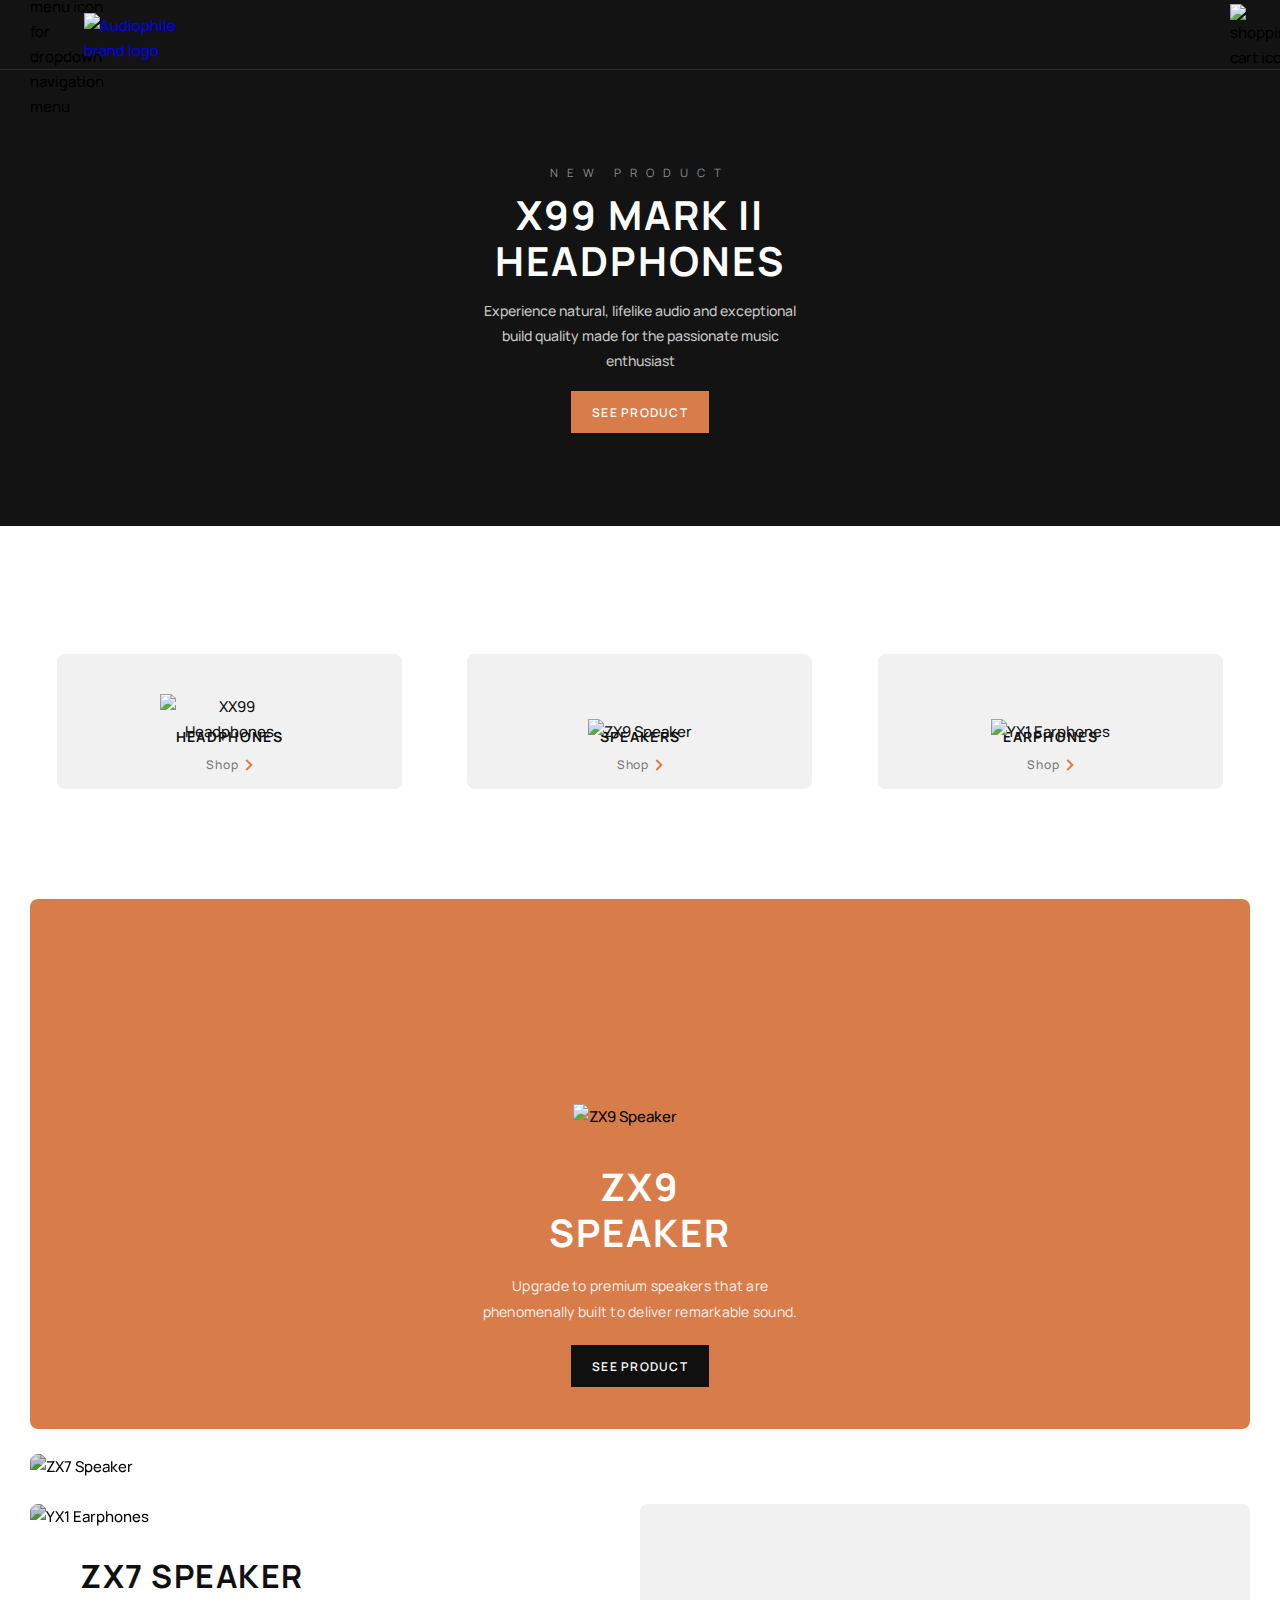
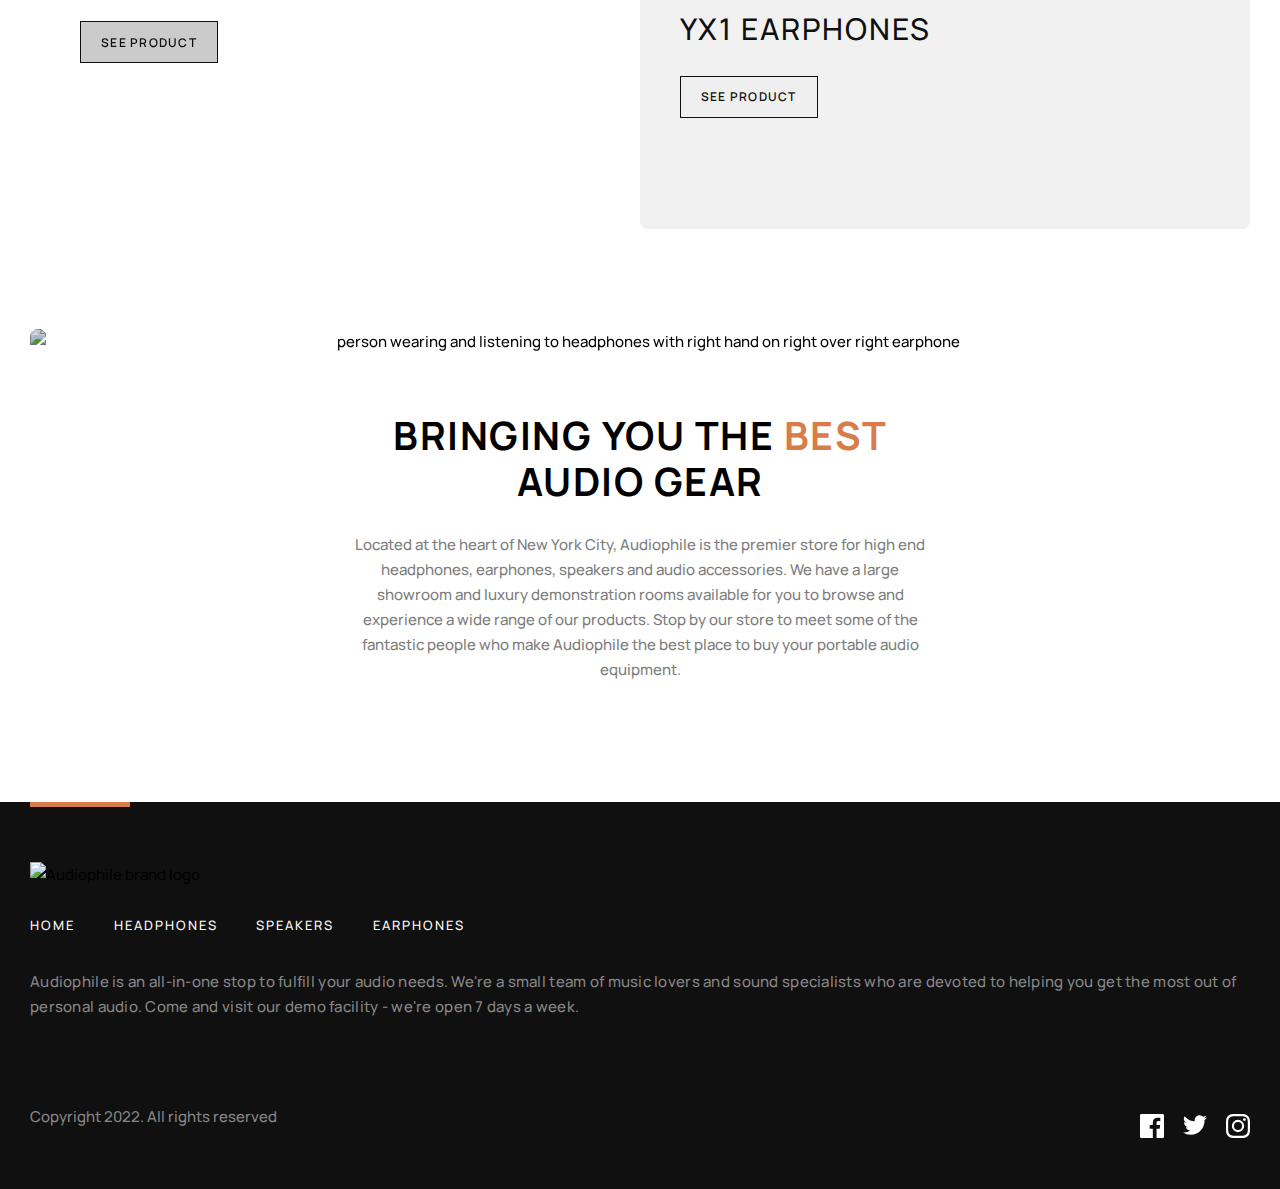
==== index.html @ f786f844 "Fix broken link" ====
<!DOCTYPE html>
<html lang="en">

<head>
  <meta charset="UTF-8" />
  <meta name="viewport" content="width=device-width, initial-scale=1.0" />

  <!-- ********************************
    GOOGLE FONTS 
    ********************************* -->
  <link rel="preconnect" href="https://fonts.googleapis.com">
  <link rel="preconnect" href="https://fonts.gstatic.com" crossorigin>
  <link href="https://fonts.googleapis.com/css2?family=Manrope:wght@400;500;700&display=swap" rel="stylesheet">

  <!-- ********************************
    NORMALIZE CSS
    ********************************* -->
  <link rel="stylesheet" href="styles/normalize.css" />

  <!-- ********************************
    MAIN STYLESHEET
    ********************************* -->
  <link rel="stylesheet" href="styles/styles.css" />

  <!-- ********************************
    FAVICON
    ********************************* -->
  <link rel="icon" type="image/x-icon" href="assets/shared/desktop/image-category-thumbnail-headphones.png">

  <!-- ********************************
    FONT AWESOME KIT
    ********************************* -->
  <script src="https://kit.fontawesome.com/7158704905.js" crossorigin="anonymous"></script>

  <title>Audiophile | Home</title>
</head>

<body>
  <!-- ********************************
  *************************************
    NAVIGATION
  *************************************
  ********************************* -->
  <nav class="nav">
    <div class="nav__tap-container-left">
      <div class="nav__burger-container">
        <img class="nav__burger" src="assets/shared/tablet/icon-hamburger.svg"
          alt="hamburger menu icon for dropdown navigation menu">
      </div>
    </div>

    <!-- MD/LG SCREENS NAVIGATION -->
    <ul class="menu hidden-sm-md">
      <li class="menu__item">
        <a href="index.html" class="menu__link">Home</a>
      </li>
      <li class="menu__item">
        <a href="headphones.html" class="menu__link">Headphone</a>
      </li>
      <li class="menu__item">
        <a href="speakers.html" class="menu__link">Speakers</a>
      </li>
      <li class="menu__item">
        <a href="earphones.html" class="menu__link">Earphones</a>
      </li>
    </ul>

    <!-- NAV LOGO -->
    <a href="index.html" class="nav__logo-container">
      <img class="nav__logo" src="assets/shared/desktop/logo.svg" alt="Audiophile brand logo">
    </a>

    <!-- NAV CART -->
    <div class="nav__tap-container-right">
      <div class="nav__cart-container">
        <img class="nav__cart" src="assets/shared/desktop/icon-cart.svg" alt="shopping cart icon">
      </div>
    </div>
  </nav>

  <!-- ********************************
  *************************************
    HAMBURGER NAV MENU
  *************************************
  ********************************* -->
  <div class="nav-overlay hidden">
    <ul class="nav-list">
      <li class="nav-list__item">
        <div class="shop-item">
          <div class="shop-item__img-container">
            <img src="assets/shared/desktop/image-category-thumbnail-headphones.png" alt="XX99 Headphones">
          </div>
          <h6 class="shop__heading">Headphones</h6>
          <a href="headphones.html" class="shop__link">
            <p class="shop__link-text">Shop</p>
            <svg class="shop__link-arrow" width="8" height="12" xmlns="http://www.w3.org/2000/svg">
              <path d="M1.322 1l5 5-5 5" stroke="#D87D4A" stroke-width="2" fill="none" fill-rule="evenodd" />
            </svg>
          </a>
        </div>
      </li>
      <li class="nav-list__item">
        <div class="shop-item">
          <div class="shop-item__img-container">
            <img src="assets/shared/desktop/image-category-thumbnail-speakers.png" alt="ZX9 Speaker">
          </div>
          <h6 class="shop__heading">Speakers</h6>
          <a href="speakers.html" class="shop__link">
            <p class="shop__link-text">Shop</p>
            <svg class="shop__link-arrow" width="8" height="12" xmlns="http://www.w3.org/2000/svg">
              <path d="M1.322 1l5 5-5 5" stroke="#D87D4A" stroke-width="2" fill="none" fill-rule="evenodd" />
            </svg>
          </a>
        </div>
      </li>
      <li class="nav-list__item">
        <div class="shop-item">
          <div class="shop-item__img-container">
            <img src="assets/shared/desktop/image-category-thumbnail-earphones.png" alt="YX1 Earphones">
          </div>
          <h6 class="shop__heading">Earphones</h6>
          <a href="earphones.html" class="shop__link">
            <p class="shop__link-text">Shop</p>
            <svg class="shop__link-arrow" width="8" height="12" xmlns="http://www.w3.org/2000/svg">
              <path d="M1.322 1l5 5-5 5" stroke="#D87D4A" stroke-width="2" fill="none" fill-rule="evenodd" />
            </svg>
          </a>
        </div>
      </li>
    </ul>
  </div>

  <!-- ********************************
  *************************************
    CART OVERLAY
  *************************************
  ********************************* -->
  <div class="cart-overlay hidden">
    <div class="cart">
      <div class="cart-top">
        <div>
          <h4>Cart<span>(3)</span></h4>
        </div>
        <p>Remove all</p>
      </div>
      <div>
        <!-- CART ITEM ONE -->
        <div class="cart-item">
          <div class="cart-item__left">
            <div class="summary-item__img-container">
              <img src="assets/cart/image-xx99-mark-two-headphones.jpg" alt="">
            </div>
            <div class="cart-product-price">
              <h6>XX99 Mark II</h6>
              <div class="cart__price-container">
                <i class="summary__dollar-sign fa-solid fa-dollar-sign"></i>
                <p class="summary__price">2,999</p>
              </div>
            </div>
          </div>
          <div class="choose-quantity">
            <p class="remove">-</p>
            <p class="amount">1</p>
            <p class="add">+</p>
          </div>
        </div>
        <!-- CART ITEM TWO -->
        <div class="cart-item">
          <div class="cart-item__left">
            <div class="summary-item__img-container">
              <img src="assets/cart/image-xx59-headphones.jpg" alt="">
            </div>
            <div class="cart-product-price">
              <h6>XX59</h6>
              <div class="cart__price-container">
                <i class="summary__dollar-sign fa-solid fa-dollar-sign"></i>
                <p class="summary__price">899</p>
              </div>
            </div>
          </div>
          <div class="choose-quantity">
            <p class="remove">-</p>
            <p class="amount">1</p>
            <p class="add">+</p>
          </div>
        </div>
        <!-- CART ITEM THREE -->
        <div class="cart-item">
          <div class="cart-item__left">
            <div class="summary-item__img-container">
              <img src="assets/cart/image-yx1-earphones.jpg" alt="">
            </div>
            <div class="cart-product-price">
              <h6>YX1</h6>
              <div class="cart__price-container">
                <i class="summary__dollar-sign fa-solid fa-dollar-sign"></i>
                <p class="summary__price">599</p>
              </div>
            </div>
          </div>
          <div class="choose-quantity">
            <p class="remove">-</p>
            <p class="amount">1</p>
            <p class="add">+</p>
          </div>
        </div>
      </div>
      <!-- CART TOTAL -->
      <div class="summary-total__item">
        <p>Total</p>
        <div class="summary__price-container">
          <i class="summary-total__dollar-sign fa-solid fa-dollar-sign"></i>
          <p class="summary-total__price">5,396</p>
        </div>
      </div>
      <!-- GO TO CHECKOUT BUTTON -->
      <a href="#" class="checkout-submit-link">
        <input id="checkout-submit-btn" class="btn btn--orange btn-text--white" type="button" value="Checkout">
      </a>
    </div>
  </div>

  <!-- ********************************
  *************************************
    HEADER SECTION
  *************************************
  ********************************* -->
  <header>
    <div class="header__img" aria-hidden="true"></div>
    <div class="header-content">
      <p class="header__title">New Product</p>
      <h1 class="header__heading">X99 Mark II Headphones</h1>
      <p class="header__text">Experience natural, lifelike audio and exceptional build quality made for the
        passionate music enthusiast</p>
      <a href="product-xx99-mark-two-headphones.html" class="header__link">
        <input class="btn btn--orange btn-text--white" type="button" value="See Product">
      </a>
    </div>
  </header>

  <main class="main">
    <!-- ********************************
    *************************************
      SHOP SECTION
    *************************************
    ********************************* -->
    <div class="shop-section">
      <!-- SHOP ITEM ONE -->
      <div class="shop-item">
        <div class="shop-item__img-container">
          <img src="assets/shared/desktop/image-category-thumbnail-headphones.png" alt="XX99 Headphones">
        </div>
        <h6 class="shop__heading">Headphones</h6>
        <a href="headphones.html" class="shop__link">
          <p class="shop__link-text">Shop</p>
          <svg class="shop__link-arrow" width="8" height="12" xmlns="http://www.w3.org/2000/svg">
            <path d="M1.322 1l5 5-5 5" stroke="#D87D4A" stroke-width="2" fill="none" fill-rule="evenodd" />
          </svg>
        </a>
      </div>

      <!-- SHOP ITEM TWO -->
      <div class="shop-item">
        <div class="shop-item__img-container">
          <img src="assets/shared/desktop/image-category-thumbnail-speakers.png" alt="ZX9 Speaker">
        </div>
        <h6 class="shop__heading">Speakers</h6>
        <a href="speakers.html" class="shop__link">
          <p class="shop__link-text">Shop</p>
          <svg class="shop__link-arrow" width="8" height="12" xmlns="http://www.w3.org/2000/svg">
            <path d="M1.322 1l5 5-5 5" stroke="#D87D4A" stroke-width="2" fill="none" fill-rule="evenodd" />
          </svg>
        </a>
      </div>

      <!-- SHOP ITEM THREE -->
      <div class="shop-item">
        <div class="shop-item__img-container">
          <img src="assets/shared/desktop/image-category-thumbnail-earphones.png" alt="YX1 Earphones">
        </div>
        <h6 class="shop__heading">Earphones</h6>
        <a href="earphones.html" class="shop__link">
          <p class="shop__link-text">Shop</p>
          <svg class="shop__link-arrow" width="8" height="12" xmlns="http://www.w3.org/2000/svg">
            <path d="M1.322 1l5 5-5 5" stroke="#D87D4A" stroke-width="2" fill="none" fill-rule="evenodd" />
          </svg>
        </a>
      </div>
    </div>

    <!-- ********************************
    *************************************
      FEATURED SECTION
    *************************************
    ********************************* -->
    <div class="featured-section">
      <!-- ZX9 SPEAKER -->
      <div class="featured-zx9">
        <div class="featured-zx9__img-container">
          <img class="featured-zx9__img" src="assets/home/mobile/image-speaker-zx9.png" alt="ZX9 Speaker">
        </div>
        <h1 class="featured-zx9__heading">ZX9 Speaker</h1>
        <p class="featured-zx9__text">Upgrade to premium speakers that are phenomenally built to deliver remarkable
          sound.</p>
        <a href="product-zx9-speaker.html">
          <input class="btn btn--black btn-text--white" type="button" value="See Product">
        </a>
      </div>

      <!-- ZX7 SPEAKER -->
      <div class="featured-zx7">
        <img class="featured-zx7__img hidden-md" src="assets/home/mobile/image-speaker-zx7.jpg" alt="ZX7 Speaker">
        <img class="featured-zx7__img hidden-sm" src="assets/home/tablet/image-speaker-zx7.jpg" alt="ZX7 Speaker">
        <div class="featured-zx7__inner">
          <h2 class="featured-zx7__heading">ZX7 Speaker</h2>
          <a href="product-zx7-speaker.html">
            <input class="btn btn--border btn--zx7" type="button" value="See Product">
          </a>
        </div>
      </div>

      <!-- YX1 EARPHONES -->
      <div class="earphones-md-container">
        <div class="featured-yx1__img-container">
          <img class="featured-yx1__img hidden-md" src="assets/home/mobile/image-earphones-yx1.jpg" alt="YX1 Earphones">
          <img class="featured-yx1__img hidden-sm" src="assets/home/tablet/image-earphones-yx1.jpg" alt="YX1 Earphones">
        </div>

        <div class="featured-yx1">
          <h4 class="featured-yx1__heading">YX1 Earphones</h4>
          <a href="product-earphones.html">
            <input class="btn btn--border" type="button" value="See Product">
          </a>
        </div>
      </div>
    </div>

    <!-- ********************************
    *************************************
      ABOUT SECTION
    *************************************
    ********************************* -->
    <div class="about">
      <div class="about__img-container">
        <img class="about__img hidden-md" src="assets/shared/mobile/image-best-gear.jpg"
          alt="person wearing and listening to headphones with right hand on right over right earphone">
        <img class="about__img hidden-sm" src="assets/shared/tablet/image-best-gear.jpg"
          alt="person wearing and listening to headphones with right hand on right over right earphone">
      </div>
      <h2 class="about__heading">Bringing you the <span>best</span> audio gear</h2>
      <p class="about__text">
        Located at the heart of New York City, Audiophile is the premier store for high end headphones, earphones,
        speakers and audio accessories. We have a large showroom and luxury demonstration rooms available for you to
        browse and experience a wide range of our products. Stop by our store to meet some of the fantastic people who
        make Audiophile the best place to buy your portable audio equipment.
      </p>
    </div>
  </main>

  <!-- ********************************
  *************************************
    FOOTER SECTION
  *************************************
  ********************************* -->
  <div class="footer">
    <div class="footer-md-container">
      <div class="footer__top-border"></div>
      <!-- FOOTER LOGO -->
      <div class="footer__logo-container">
        <img class="footer__logo" src="assets/shared/desktop/logo.svg" alt="Audiophile brand logo">
      </div>
      <!-- FOOTER NAV MENU -->
      <ul class="footer-menu">
        <li class="footer-menu__item">
          <a href="index.html" class="footer-menu__link">Home</a>
        </li>
        <li class="footer-menu__item">
          <a href="headphones.html" class="footer-menu__link">Headphones</a>
        </li>
        <li class="footer-menu__item">
          <a href="speakers.html" class="footer-menu__link">Speakers</a>
        </li>
        <li class="footer-menu__item">
          <a href="earphones.html" class="footer-menu__link">Earphones</a>
        </li>
      </ul>
      <!-- FOOTER TEXT -->
      <p class="footer-text">Audiophile is an all-in-one stop to fulfill your audio needs. We're a small team of music
        lovers and sound specialists who are devoted to helping you get the most out of personal audio. Come and visit
        our
        demo facility - we're open 7 days a week.</p>
    </div>
    <div class="footer-bottom-md-container">
      <!-- FOOTER COPYRIGHT -->
      <p class="footer-copy">Copyright 2022. All rights reserved</p>
      <!-- FOOTER SOCIAL LINKS -->
      <div class="footer-socials">
        <a href="#" class="footer-socials__link">
          <svg width="24" height="24" xmlns="http://www.w3.org/2000/svg">
            <path
              d="M22.675 0H1.325C.593 0 0 .593 0 1.325v21.351C0 23.407.593 24 1.325 24H12.82v-9.294H9.692v-3.622h3.128V8.413c0-3.1 1.893-4.788 4.659-4.788 1.325 0 2.463.099 2.795.143v3.24l-1.918.001c-1.504 0-1.795.715-1.795 1.763v2.313h3.587l-.467 3.622h-3.12V24h6.116c.73 0 1.323-.593 1.323-1.325V1.325C24 .593 23.407 0 22.675 0z"
              fill="#FFF" fill-rule="nonzero" />
          </svg>
        </a>
        <a href="#" class="footer-socials__link">
          <svg width="24" height="20" xmlns="http://www.w3.org/2000/svg">
            <path
              d="M24 2.557a9.83 9.83 0 01-2.828.775A4.932 4.932 0 0023.337.608a9.864 9.864 0 01-3.127 1.195A4.916 4.916 0 0016.616.248c-3.179 0-5.515 2.966-4.797 6.045A13.978 13.978 0 011.671 1.149a4.93 4.93 0 001.523 6.574 4.903 4.903 0 01-2.229-.616c-.054 2.281 1.581 4.415 3.949 4.89a4.935 4.935 0 01-2.224.084 4.928 4.928 0 004.6 3.419A9.9 9.9 0 010 17.54a13.94 13.94 0 007.548 2.212c9.142 0 14.307-7.721 13.995-14.646A10.025 10.025 0 0024 2.557z"
              fill="#FFF" fill-rule="nonzero" />
          </svg>
        </a>
        <a href="#" class="footer-socials__link">
          <svg width="24" height="24" xmlns="http://www.w3.org/2000/svg">
            <path
              d="M12 2.163c3.204 0 3.584.012 4.85.07 3.252.148 4.771 1.691 4.919 4.919.058 1.265.069 1.645.069 4.849 0 3.205-.012 3.584-.069 4.849-.149 3.225-1.664 4.771-4.919 4.919-1.266.058-1.644.07-4.85.07-3.204 0-3.584-.012-4.849-.07-3.26-.149-4.771-1.699-4.919-4.92-.058-1.265-.07-1.644-.07-4.849 0-3.204.013-3.583.07-4.849.149-3.227 1.664-4.771 4.919-4.919 1.266-.057 1.645-.069 4.849-.069zM12 0C8.741 0 8.333.014 7.053.072 2.695.272.273 2.69.073 7.052.014 8.333 0 8.741 0 12c0 3.259.014 3.668.072 4.948.2 4.358 2.618 6.78 6.98 6.98C8.333 23.986 8.741 24 12 24c3.259 0 3.668-.014 4.948-.072 4.354-.2 6.782-2.618 6.979-6.98.059-1.28.073-1.689.073-4.948 0-3.259-.014-3.667-.072-4.947-.196-4.354-2.617-6.78-6.979-6.98C15.668.014 15.259 0 12 0zm0 5.838a6.162 6.162 0 100 12.324 6.162 6.162 0 000-12.324zM12 16a4 4 0 110-8 4 4 0 010 8zm6.406-11.845a1.44 1.44 0 100 2.881 1.44 1.44 0 000-2.881z"
              fill="#FFF" fill-rule="nonzero" />
          </svg>
        </a>
      </div>
    </div>
  </div>

  <script src="js/app.js"></script>

</body>

</html>
---- styles/styles.css ----
@import url("products.css");
@import url("current-product.css");
@import url("checkout.css");

* {
  box-sizing: border-box;
}

body {
  position: relative;
  z-index: 0;
  --color-white: #fff;
  --color-off-white: #fafafa;
  --color-light-grey: #f1f1f1;
  --color-black: #000;
  --color-off-black: #101010;
  --color-orange: #d87d4a;
  --color-light-orange: #fbaf85;
  font: normal 500 15px/25px "Manrope", sans-serif;
}

/* HIDE SCROLLBAR BUT STILL ALLOW SCROLL (CHROME, SAFARI, OPERA) */
body::-webkit-scrollbar {
  width: 0 !important;
}

/* HIDE SCROLLBAR BUT STILL ALLOW SCROLL (FIREFOX) */
body {
  scrollbar-width: none;
}

/* LOCK SCROLL ON BODY ELEMENT WHEN HAMBURGER MENU IS OPEN */
.scroll-lock {
  overflow-y: hidden;
}

main {
  position: relative;
  padding: 0 22px;
  margin-top: 100px;
}

.lower-main {
  z-index: -200;
}

a {
  text-decoration: none;
}

ul {
  list-style-type: none;
}

h1,
h2,
h3,
h4,
h5,
h6,
.overline,
.sub-title,
.btn,
.header__title,
.shop-headphones__link-text,
.footer-menu__link {
  text-transform: uppercase;
}

h1,
h2,
h3,
h4,
h5,
h6,
.sub-title,
.btn-text {
  font-weight: 700;
}

h1,
h2,
h3,
h4,
h5,
h6 {
  margin: 0;
}

h1 {
  color: var(--color-white);
  font-size: 34px;
  letter-spacing: 1.8px;
  line-height: 36px;
}

h2 {
  font-size: 24px;
  letter-spacing: 1.5px;
  line-height: 44px;
}

h5 {
  font-size: 20px;
  letter-spacing: 1.7px;
  line-height: 33px;
}

h6 {
  font-size: 13px;
  letter-spacing: 1.3px;
  line-height: 24px;
}

.overline {
  color: var(--color-orange);
  font-size: 12px;
  font-weight: 400;
  letter-spacing: 10px;
  line-height: 19px;
}

.sub-title {
  color: var(--color-orange);
  font-size: 13px;
  letter-spacing: 1px;
  line-height: 25px;
}

.sub-title--checkout {
  font-size: 11.75px;
}

.btn {
  width: 138px;
  height: 42px;
  border: 0;
  font-size: 12px;
  font-weight: 600;
  letter-spacing: 1.25px;
  line-height: 25px;
}

.btn--border {
  border: 1px solid var(--color-off-black);
  color: var(--color-off-black);
}

.btn--black {
  background-color: var(--color-off-black);
}

.btn--orange {
  background-color: var(--color-orange);
}

.btn-text--white {
  color: var(--color-off-white);
}

.hidden,
.hidden-sm,
.hidden-sm-md {
  display: none;
}

/* **************************************
*****************************************
NAVIGATION
*****************************************
************************************** */

.nav {
  display: flex;
  justify-content: space-between;
  align-items: center;
  width: 100%;
  height: 70px;
  padding: 6px 22px 0;
  border-bottom: 1px solid #2d2d2d;
  background-color: #131313;
}

.nav__tap-container-left,
.nav__tap-container-right {
  display: flex;
  align-items: center;
  width: 40px;
  height: 40px;
}

.nav__tap-container-left {
  justify-content: flex-start;
}

.nav__tap-container-right {
  justify-content: flex-end;
}

.nav__burger-container {
  width: 15px;
  padding-bottom: 4px;
}

.cart-icon--active,
.nav__burger--active {
  filter: brightness(0.65);
}

.nav-overlay {
  position: absolute;
  top: 70px;
  left: 0;
  width: 100%;
  height: 100%;
  background: rgba(5, 5, 5, 0.7);
}

.nav-list {
  display: flex;
  flex-direction: column;
  justify-content: center;
  align-items: center;
  width: 100vw;
  padding: 80px 22px 16px;
  margin: 0;
  background-color: var(--color-white);
}

.nav-list__item {
  width: 100%;
}

.nav-list__item:not(:last-child) {
  margin-bottom: 65px;
}

.nav__logo-container {
  width: 120px;
}

.nav__cart-container {
  width: 20.5px;
  padding-bottom: 1px;
}

.nav__burger,
.nav__logo,
.nav__cart {
  width: 100%;
  height: auto;
}

/* **************************************
*****************************************
CART OVERLAY
*****************************************
************************************** */
.cart-overlay {
  position: absolute;
  top: 70px;
  left: 0;
  width: 100%;
  height: 100%;
  padding: 22px 22px 0;
  background: rgba(5, 5, 5, 0.7);
}

.cart {
  width: 100%;
  padding: 22px;
  border-radius: 8px;
  background-color: var(--color-white);
}

.cart-item {
  display: flex;
  justify-content: space-between;
  align-items: center;
  height: 50px;
  margin-bottom: 15px;
}

.cart-item h6 {
  letter-spacing: 0;
}

.cart-item__left {
  display: flex;
  align-items: center;
}

.cart-top {
  display: flex;
  justify-content: space-between;
  align-items: center;
  margin-bottom: 22px;
}

.cart-top span {
  padding-left: 5px;
}

.cart-top p {
  padding-bottom: 2px;
  margin: 0;
  color: #7d7d7d;
  font-size: 11.75px;
  text-decoration: underline;
}

.cart-product-price {
  height: 42px;
  margin-bottom: 10px;
}

.cart-product-price h6,
.cart__price-container {
  height: 21px;
}

.cart__price-container {
  display: flex;
  align-items: center;
}

.choose-quantity {
  display: flex;
  justify-content: space-between;
  align-items: center;
  padding: 0 8px;
  width: 70px;
  margin-bottom: 9px;
  background-color: var(--color-light-grey);
  font-size: 12px;
}

.choose-quantity p {
  margin: 0;
}

.choose-quantity p:nth-child(2) {
  font-size: 11px;
}

.choose-quantity p:not(:nth-child(2)) {
  color: #b5b5b5;
  font-size: 10px;
}

/* **************************************
*****************************************
HEADER
*****************************************
************************************** */

header {
  position: relative;
  z-index: -100;
  display: flex;
  justify-content: center;
  align-items: center;
  height: 456px;
  padding: 0 22px;
  background-color: #131313;
  text-align: center;
}

.header__img::after {
  content: "";
  position: absolute;
  top: -70px;
  left: 0px;
  z-index: 0;
  width: 100%;
  height: 111%;
  background: url("../../assets/home/mobile/image-header.jpg") center/contain
    no-repeat;
  filter: brightness(0.75);
}

.header-content {
  display: flex;
  flex-direction: column;
  justify-content: center;
  align-items: center;
  height: 456px;
}

.header__title {
  margin-top: 28px;
  color: #8c8c8c;
  font-size: 12.5px;
  font-weight: 400;
  letter-spacing: 9px;
  line-height: 19px;
}

.header__heading,
.header__text {
  text-align: center;
}

.header__heading {
  max-width: 300px;
}

.header__text {
  max-width: 330px;
  color: #c7c7c7;
  margin-bottom: 18px;
  font-size: 14px;
}

.header__title,
.header__heading,
.header__text {
  position: relative;
  z-index: 100;
}

.header__link {
  position: relative;
  z-index: 200;
}

/* **************************************
*****************************************
SHOP SECTION
*****************************************
************************************** */

.shop-section {
  margin-bottom: 130px;
}

.shop-item {
  position: relative;
  display: flex;
  flex-direction: column;
  justify-content: flex-end;
  align-items: center;
  width: 100%;
  max-width: 345px;
  height: 122px;
  border-radius: 8px;
  margin-right: auto;
  margin-left: auto;
  background-color: var(--color-light-grey);
  color: var(--color-off-black);
  text-align: center;
}

.shop-item:not(:last-child) {
  margin-bottom: 65px;
}

.shop-item__img-container {
  position: absolute;
  bottom: 45px;
  width: 122px;
}

.shop-item__img-container img {
  width: 100%;
}

.shop__link {
  display: flex;
  justify-content: space-between;
  align-items: center;
}

.shop__link-text {
  margin-top: 3px;
  margin-right: 6px;
  color: #797979;
  font-size: 12px;
  letter-spacing: 0.85px;
}

.shop__link-arrow {
  margin-bottom: 8.5px;
}

/* **************************************
*****************************************
FEATURED SECTION
*****************************************
************************************** */

/* ZX9 SPEAKER */
.featured-zx9 {
  position: relative;
  display: flex;
  flex-direction: column;
  justify-content: flex-end;
  align-items: center;
  width: 100%;
  height: 530px;
  padding: 0 25px 42px;
  border-radius: 8px;
  margin-bottom: 25px;
  background-color: var(--color-orange);
  background-image: url("../../assets/home/desktop/pattern-circles.svg");
  background-position: 50% -125px;
  background-size: cover;
  background-repeat: no-repeat;
  overflow: hidden;
}

.featured-zx9__img-container {
  position: absolute;
  bottom: 300px;
  width: 135px;
}

.featured-zx9__img {
  width: 100%;
}

.featured-zx9__heading {
  width: 200px;
  font-size: 29px;
  text-align: center;
}

.featured-zx9__text {
  max-width: 350px;
  margin: 18px 0 20px;
  color: var(--color-light-grey);
  font-size: 13px;
  font-weight: 400;
  letter-spacing: 0.25px;
  line-height: 1.85;
  text-align: center;
}

/* ZX7 SPEAKER */
.featured-zx7 {
  position: relative;
  width: 100%;
}

.featured-zx7__img {
  width: 100%;
  border-radius: 8px;
  margin-bottom: 20px;
}

.featured-zx7__inner {
  position: absolute;
  top: 78px;
  left: 20px;
}

.featured-zx7__heading {
  margin-bottom: 23px;
  color: var(--color-off-black);
}

/* YX1 EARPHONES */
.featured-yx1__img-container {
  width: 100%;
  margin-bottom: 25px;
  filter: brightness(0.85);
}

.featured-yx1__img {
  width: 100%;
  border-radius: 8px;
}

.featured-yx1 {
  display: flex;
  flex-direction: column;
  justify-content: center;
  width: 100%;
  height: 191px;
  padding-left: 25px;
  border-radius: 8px;
  margin-bottom: 125px;
  background-color: var(--color-light-grey);
  color: var(--color-off-black);
  text-align: justify;
}

.featured-yx1__heading {
  width: 100%;
  border-radius: 8px;
  margin-bottom: 20px;
  font-size: 23px;
}

/* **************************************
*****************************************
ABOUT SECTION
*****************************************
************************************** */

.about {
  text-align: center;
}

.about__img-container {
  width: 100%;
  margin-bottom: 25px;
  filter: brightness(0.85);
}

.about__img {
  width: 100%;
  border-radius: 8px;
}

.about__heading {
  max-width: 320px;
  margin: 0 auto;
  line-height: 33px;
}

.about__heading span {
  color: var(--color-orange);
}

.about__text {
  max-width: 500px;
  margin: 22px auto 120px;
  color: #7d7d7d;
}

/* **************************************
*****************************************
FOOTER SECTION
*****************************************
************************************** */

.footer {
  padding: 0 22px 20px;
  background-color: var(--color-off-black);
  text-align: center;
}

.footer__top-border {
  width: 100px;
  border-top: 5px solid var(--color-orange);
  margin: 0 auto;
}

.footer__logo-container {
  margin: 42px 0;
}

.footer-menu {
  padding: 0;
  width: 120px;
  margin: 0 auto 42px;
}

.footer-menu__item {
  margin-bottom: 15px;
}

.footer-menu__link {
  color: var(--color-off-white);
  font-size: 13px;
  letter-spacing: 2px;
}

.footer-text,
.footer-copy {
  color: #878787;
}

.footer-text {
  max-width: 488px;
  margin: 0 auto 42px;
  letter-spacing: 0.28px;
}

.footer-copy {
  margin-bottom: 40px;
}

.footer-socials {
  display: flex;
  justify-content: space-between;
  width: 110px;
  margin: 0 auto 8px;
}

/* **************************************
*****************************************
768PX MEDIA QUERIES
*****************************************
************************************** */

@media (min-width: 768px) {
  /* h3 {
    font-size: 32px;
    letter-spacing: 1.15px;
    line-height: 36px;
  } */

  /* h4 {
    font-size: 28px;
    letter-spacing: 2px;
    line-height: 38px;
  } */

  /* h5 {
    font-size: 24px;
    letter-spacing: 1.7px;
    line-height: 33px;
  } */

  /* h6 {
    font-size: 18px;
    letter-spacing: 1.3px;
    line-height: 24px;
  } */

  h1 {
    font-size: 40px;
    letter-spacing: 2px;
    line-height: 46px;
  }

  h2 {
    font-size: 39px;
    letter-spacing: 1.5px;
    line-height: 44px;
  }

  .overline {
    margin-bottom: 8px;
    font-size: 13px;
  }

  .overline--current-product {
    margin-bottom: 16px;
    font-size: 12px;
  }

  .hidden-sm {
    display: block;
  }

  .hidden-md {
    display: none;
  }

  .nav {
    padding: 6px 30px 0;
  }

  .nav__logo-container {
    width: 125px;
    margin-left: 14px;
  }

  .nav__tap-container-right {
    margin-left: auto;
  }

  .header__img::after {
    background: url("../../assets/home/tablet/image-header.jpg") center/contain
      no-repeat;
  }

  .header__title {
    margin-top: 0;
    margin-bottom: 10px;
    font-size: 11.5px;
  }

  .header__heading {
    max-width: 340px;
  }

  main {
    padding: 0 30px;
    margin-top: 128px;
  }

  .shop-section {
    display: flex;
    justify-content: space-between;
    gap: 12px;
    margin-bottom: 110px;
  }

  .shop-section--products {
    margin-bottom: 110px;
  }

  .shop-item {
    height: 135px;
  }

  .shop-item:not(:last-child) {
    margin-bottom: 0;
  }

  .shop-item__img-container {
    width: 138px;
  }

  .featured-zx9 {
    background-size: contain;
  }

  .featured-zx9__heading {
    font-size: 38px;
  }

  .featured-zx9__text {
    font-size: 14px;
  }

  .featured-zx7__img {
    margin-bottom: 25px;
    filter: brightness(0.85);
  }

  .featured-zx7__inner {
    position: absolute;
    top: 100px;
    left: 50px;
  }

  .featured-zx7__heading {
    font-size: 32px;
  }

  .btn--zx7 {
    filter: brightness(0.85);
  }

  .featured-yx1 h4,
  .featured-yx1 a {
    padding-left: 15px;
  }

  .featured-yx1__img-container {
    margin-bottom: 0;
  }

  .featured-yx1__heading {
    margin-bottom: 35px;
    font-size: 30px;
    font-weight: 500;
    letter-spacing: 2px;
  }

  .earphones-md-container {
    display: flex;
    gap: 12px;
    height: 325px;
    margin-bottom: 100px;
  }

  .featured-yx1 {
    height: 100%;
    margin-bottom: 0;
  }

  .about__heading {
    max-width: 585px;
    margin: 0 auto;
    line-height: 46px;
  }

  .about__img-container {
    margin-bottom: 58px;
  }

  .about__text {
    max-width: 580px;
    margin: 28px auto 120px;
  }

  .footer {
    padding: 0 30px 20px;
  }

  .footer-md-container {
    display: flex;
    flex-direction: column;
    justify-content: space-between;
    align-items: flex-start;
  }

  .footer__top-border {
    margin: 0;
  }

  .footer__logo-container {
    margin: 55px 0 25px;
  }

  .footer-menu {
    display: flex;
    justify-content: space-between;
    width: 435px;
    margin: 0;
  }

  .footer-text {
    max-width: 100%;
    margin: 16px 0 70px;
    text-align: left;
  }

  .footer-bottom-md-container {
    display: flex;
    justify-content: space-between;
    align-items: center;
    width: 100%;
  }

  .footer-socials {
    margin: 0;
  }

  .footer-socials__link:nth-child(2) {
    padding-top: 1.75px;
  }
}
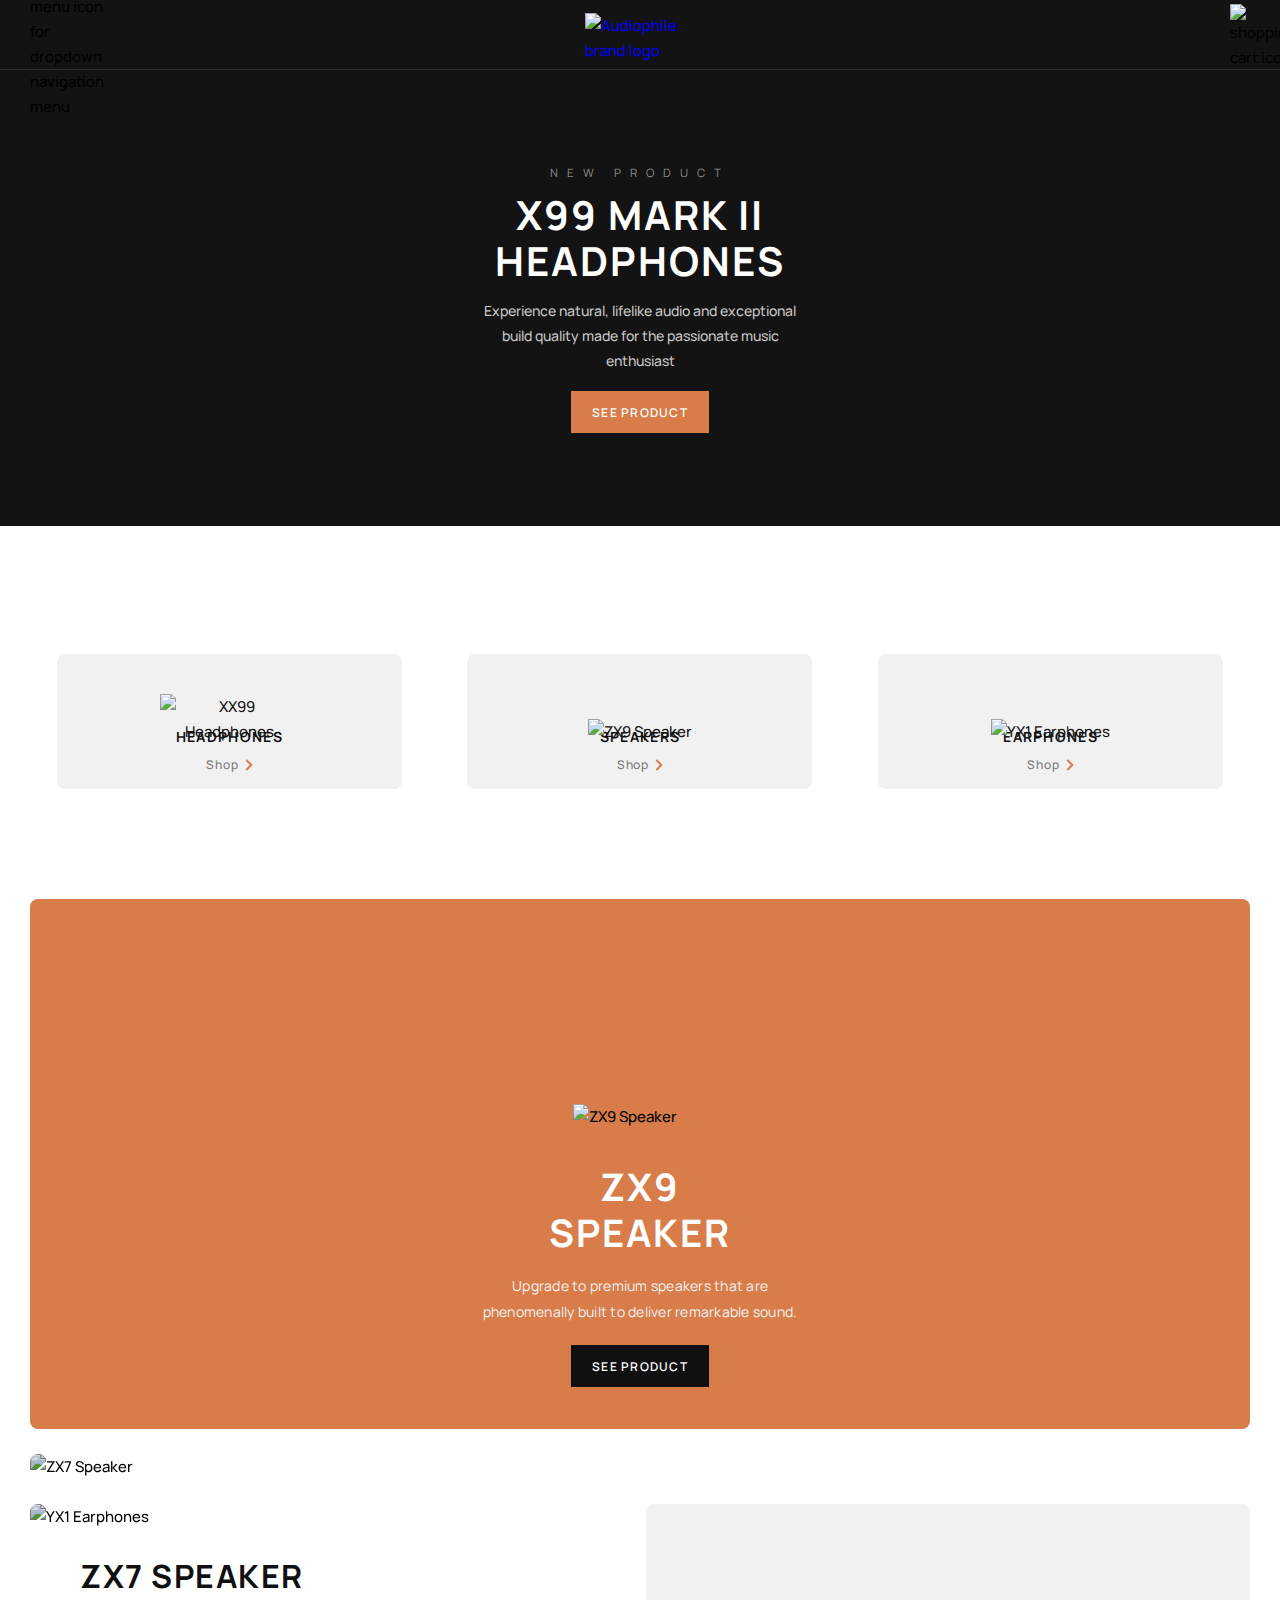
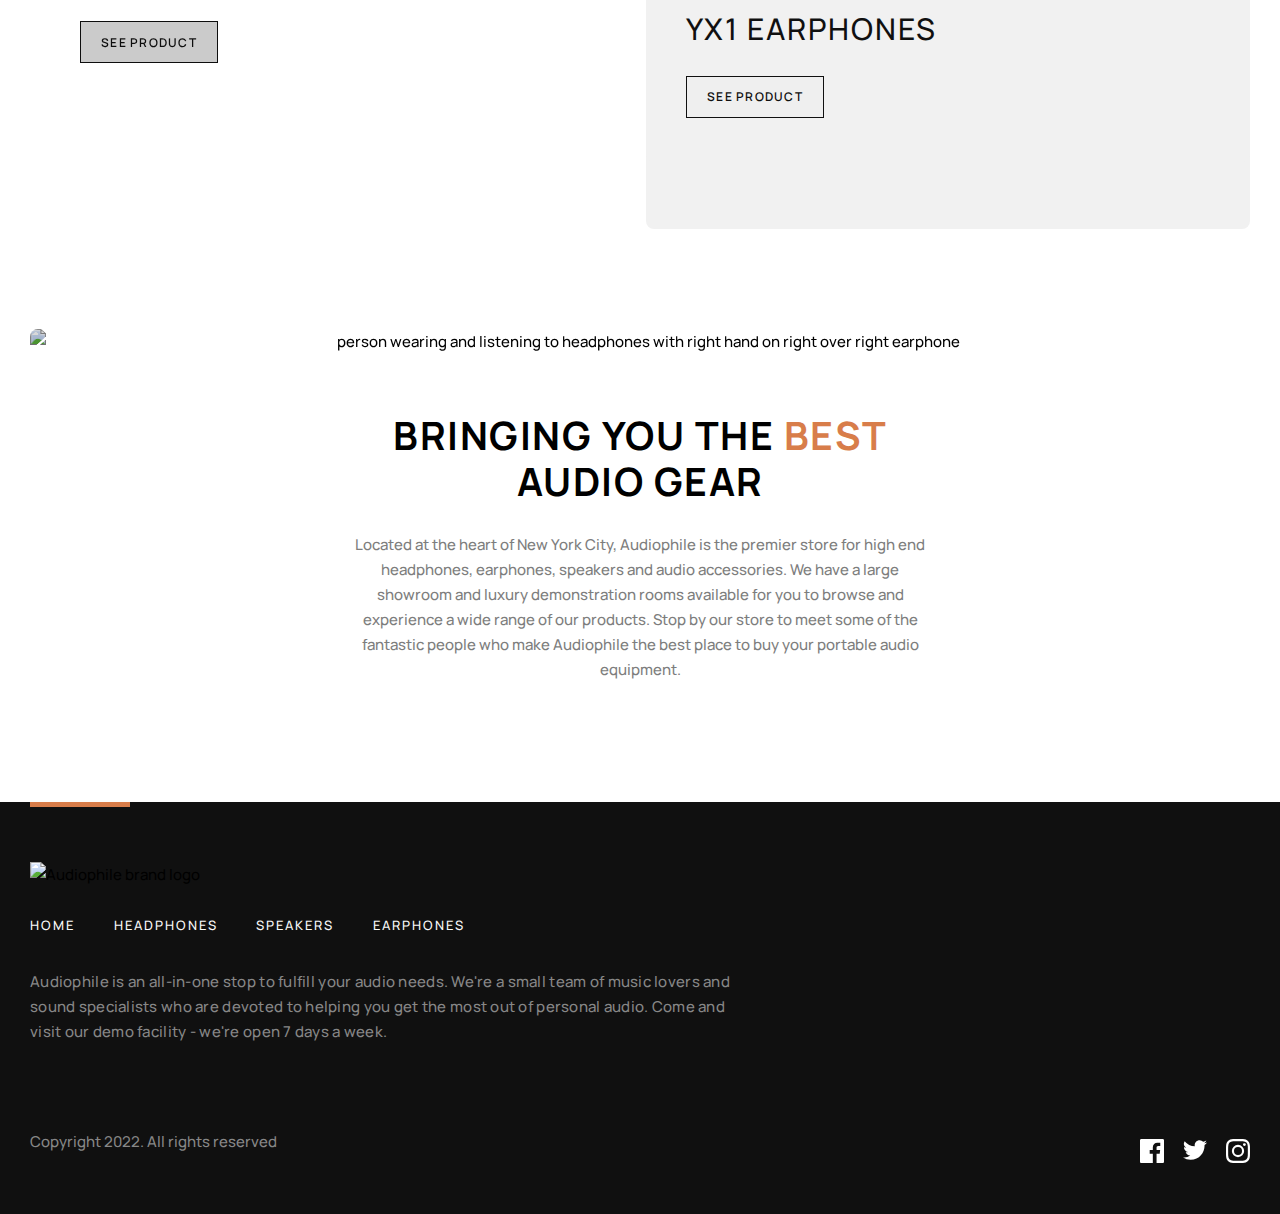
==== commit 44b346b7: "Add lg screen images and update styling" ====
--- a/index.html
+++ b/index.html
@@ -41,42 +41,47 @@
     NAVIGATION
   *************************************
   ********************************* -->
-  <nav class="nav">
-    <div class="nav__tap-container-left">
-      <div class="nav__burger-container">
-        <img class="nav__burger" src="assets/shared/tablet/icon-hamburger.svg"
-          alt="hamburger menu icon for dropdown navigation menu">
-      </div>
-    </div>
-
-    <!-- MD/LG SCREENS NAVIGATION -->
-    <ul class="menu hidden-sm-md">
-      <li class="menu__item">
-        <a href="index.html" class="menu__link">Home</a>
-      </li>
-      <li class="menu__item">
-        <a href="headphones.html" class="menu__link">Headphone</a>
-      </li>
-      <li class="menu__item">
-        <a href="speakers.html" class="menu__link">Speakers</a>
-      </li>
-      <li class="menu__item">
-        <a href="earphones.html" class="menu__link">Earphones</a>
-      </li>
-    </ul>
-
-    <!-- NAV LOGO -->
-    <a href="index.html" class="nav__logo-container">
-      <img class="nav__logo" src="assets/shared/desktop/logo.svg" alt="Audiophile brand logo">
-    </a>
-
-    <!-- NAV CART -->
-    <div class="nav__tap-container-right">
-      <div class="nav__cart-container">
-        <img class="nav__cart" src="assets/shared/desktop/icon-cart.svg" alt="shopping cart icon">
-      </div>
-    </div>
+  <nav class="nav-lg-container">
+    <nav class="nav">
+      <div class="nav__tap-container-left hidden-lg">
+        <div class="nav__burger-container">
+          <img class="nav__burger" src="assets/shared/tablet/icon-hamburger.svg"
+            alt="hamburger menu icon for dropdown navigation menu">
+        </div>
+      </div>
+
+      <!-- MD/LG SCREENS NAVIGATION -->
+      <ul class="menu hidden-sm-md">
+        <li class="menu__item">
+          <a href="index.html" class="menu__link">Home</a>
+        </li>
+        <li class="menu__item">
+          <a href="headphones.html" class="menu__link">Headphone</a>
+        </li>
+        <li class="menu__item">
+          <a href="speakers.html" class="menu__link">Speakers</a>
+        </li>
+        <li class="menu__item">
+          <a href="earphones.html" class="menu__link">Earphones</a>
+        </li>
+      </ul>
+
+      <!-- NAV LOGO -->
+      <a href="index.html" class="nav__logo-container">
+        <img class="nav__logo" src="assets/shared/desktop/logo.svg" alt="Audiophile brand logo">
+      </a>
+
+      <!-- NAV CART -->
+      <div class="nav-right-lg-container">
+        <div class="nav__tap-container-right">
+          <div class="nav__cart-container">
+            <img class="nav__cart" src="assets/shared/desktop/icon-cart.svg" alt="shopping cart icon">
+          </div>
+        </div>
+      </div>
+    </nav>
   </nav>
+
 
   <!-- ********************************
   *************************************
@@ -151,7 +156,7 @@
               <img src="assets/cart/image-xx99-mark-two-headphones.jpg" alt="">
             </div>
             <div class="cart-product-price">
-              <h6>XX99 Mark II</h6>
+              <h6>XX99 Mk II</h6>
               <div class="cart__price-container">
                 <i class="summary__dollar-sign fa-solid fa-dollar-sign"></i>
                 <p class="summary__price">2,999</p>
@@ -310,7 +315,8 @@
       <!-- ZX7 SPEAKER -->
       <div class="featured-zx7">
         <img class="featured-zx7__img hidden-md" src="assets/home/mobile/image-speaker-zx7.jpg" alt="ZX7 Speaker">
-        <img class="featured-zx7__img hidden-sm" src="assets/home/tablet/image-speaker-zx7.jpg" alt="ZX7 Speaker">
+        <img class="featured-zx7__img hidden-sm-lg" src="assets/home/tablet/image-speaker-zx7.jpg" alt="ZX7 Speaker">
+        <img class="featured-zx7__img hidden-sm-md" src="assets/home/desktop/image-speaker-zx7.jpg" alt="ZX7 Speaker">
         <div class="featured-zx7__inner">
           <h2 class="featured-zx7__heading">ZX7 Speaker</h2>
           <a href="product-zx7-speaker.html">
@@ -323,14 +329,19 @@
       <div class="earphones-md-container">
         <div class="featured-yx1__img-container">
           <img class="featured-yx1__img hidden-md" src="assets/home/mobile/image-earphones-yx1.jpg" alt="YX1 Earphones">
-          <img class="featured-yx1__img hidden-sm" src="assets/home/tablet/image-earphones-yx1.jpg" alt="YX1 Earphones">
-        </div>
-
-        <div class="featured-yx1">
-          <h4 class="featured-yx1__heading">YX1 Earphones</h4>
-          <a href="product-earphones.html">
-            <input class="btn btn--border" type="button" value="See Product">
-          </a>
+          <img class="featured-yx1__img hidden-sm-lg" src="assets/home/tablet/image-earphones-yx1.jpg"
+            alt="YX1 Earphones">
+          <img class="featured-yx1__img hidden-sm-md" src="assets/home/desktop/image-earphones-yx1.jpg"
+            alt="YX1 Earphones">
+        </div>
+
+        <div class="featured-yx1-container">
+          <div class="featured-yx1">
+            <h4 class="featured-yx1__heading">YX1 Earphones</h4>
+            <a href="product-earphones.html">
+              <input class="btn btn--border" type="button" value="See Product">
+            </a>
+          </div>
         </div>
       </div>
     </div>
@@ -344,7 +355,9 @@
       <div class="about__img-container">
         <img class="about__img hidden-md" src="assets/shared/mobile/image-best-gear.jpg"
           alt="person wearing and listening to headphones with right hand on right over right earphone">
-        <img class="about__img hidden-sm" src="assets/shared/tablet/image-best-gear.jpg"
+        <img class="about__img hidden-sm-lg" src="assets/shared/tablet/image-best-gear.jpg"
+          alt="person wearing and listening to headphones with right hand on right over right earphone">
+        <img class="about__img hidden-sm-md" src="assets/shared/desktop/image-best-gear.jpg"
           alt="person wearing and listening to headphones with right hand on right over right earphone">
       </div>
       <h2 class="about__heading">Bringing you the <span>best</span> audio gear</h2>
--- a/styles/styles.css
+++ b/styles/styles.css
@@ -160,7 +160,8 @@
 
 .hidden,
 .hidden-sm,
-.hidden-sm-md {
+.hidden-sm-md,
+.hidden-sm-lg {
   display: none;
 }
 
@@ -742,7 +743,8 @@
     font-size: 12px;
   }
 
-  .hidden-sm {
+  .hidden-sm,
+  .hidden-sm-lg {
     display: block;
   }
 
@@ -761,6 +763,25 @@
 
   .nav__tap-container-right {
     margin-left: auto;
+  }
+
+  .nav-list {
+    flex-direction: row;
+    gap: 12px;
+    padding: 95px 30px 55px;
+  }
+
+  .nav-list__item:not(:last-child) {
+    margin-bottom: 0;
+  }
+
+  .cart {
+    width: 320px;
+    margin: 0 8px 0 auto;
+  }
+
+  header {
+    padding: 0 30px;
   }
 
   .header__img::after {
@@ -856,13 +877,21 @@
   .earphones-md-container {
     display: flex;
     gap: 12px;
-    height: 325px;
+    min-height: 325px;
     margin-bottom: 100px;
   }
 
+  .featured-yx1-container {
+    display: flex;
+    align-items: center;
+    width: 100%;
+    border-radius: 8px;
+    background-color: var(--color-light-grey);
+  }
+
   .featured-yx1 {
-    height: 100%;
-    margin-bottom: 0;
+    width: 100%;
+    margin: auto 0;
   }
 
   .about__heading {
@@ -907,6 +936,7 @@
   }
 
   .footer-text {
+    width: 710px;
     max-width: 100%;
     margin: 16px 0 70px;
     text-align: left;
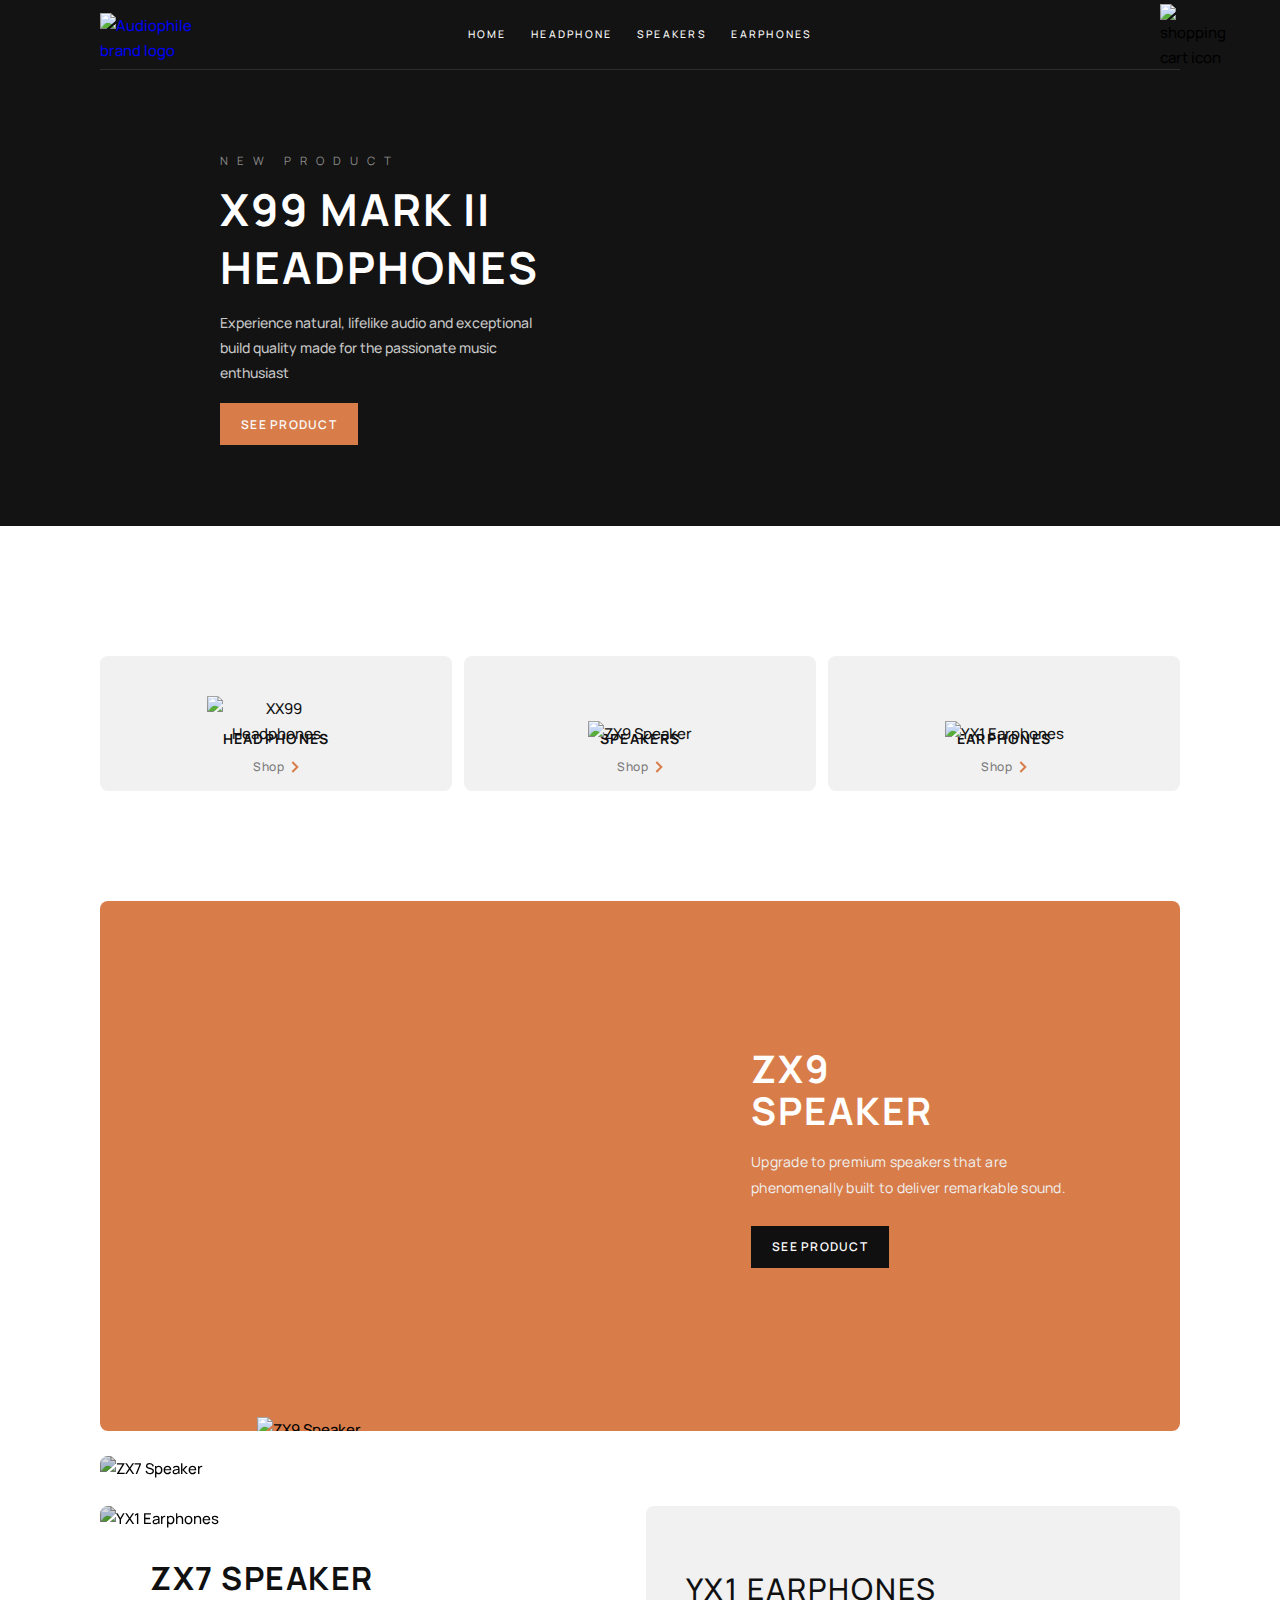
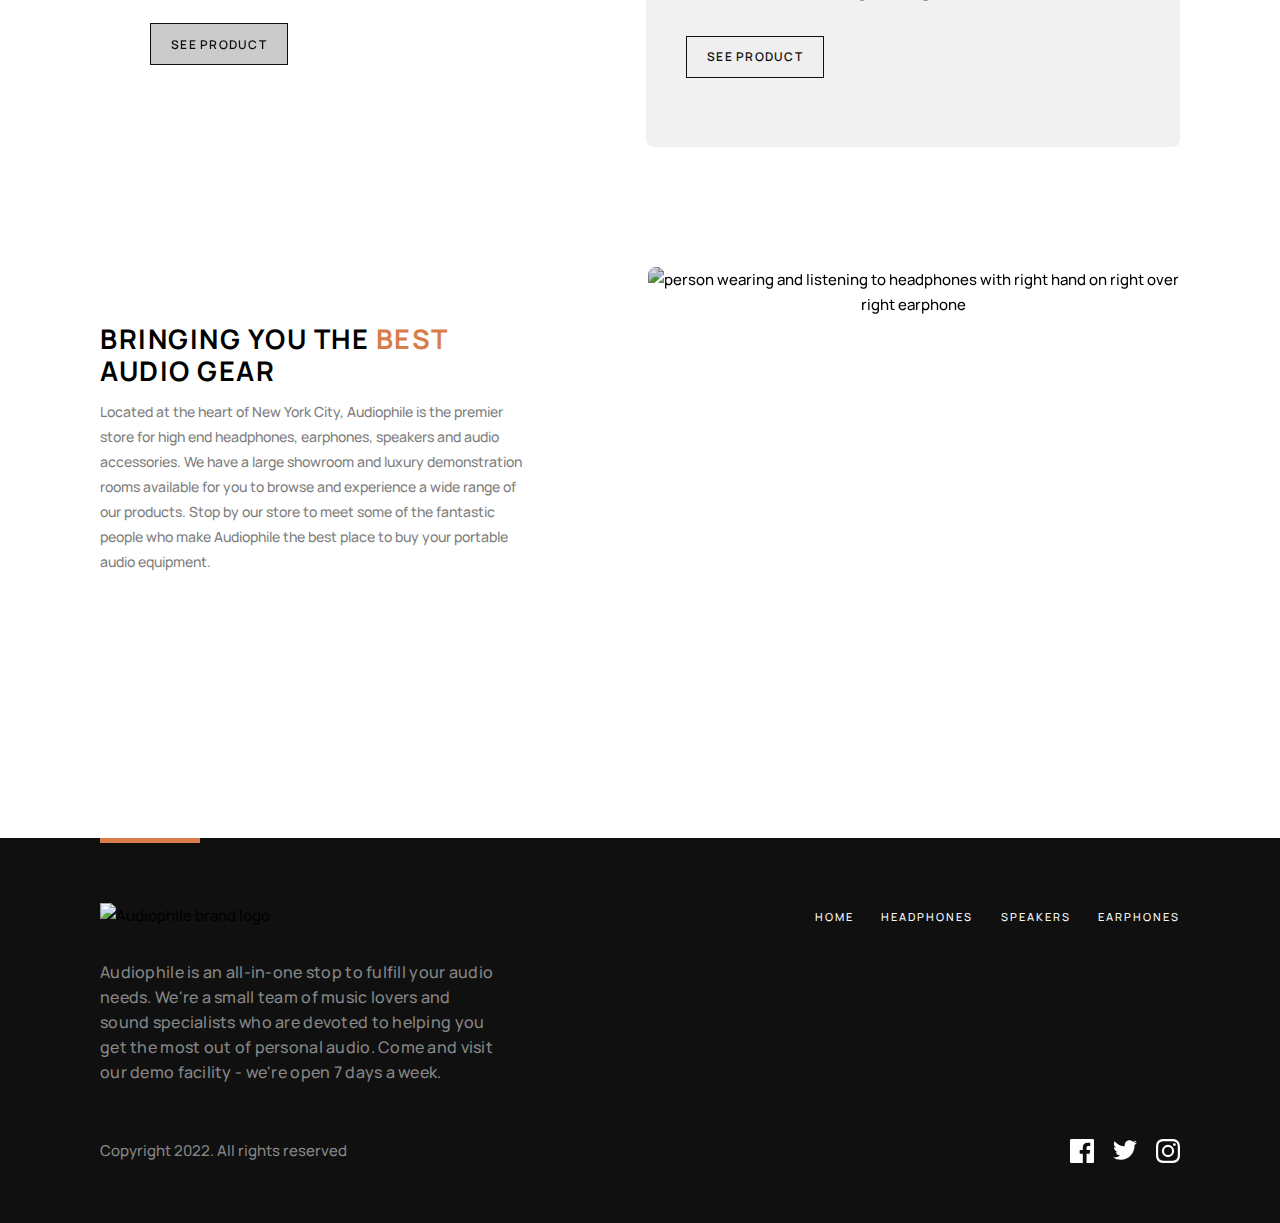
==== commit f5dd5f8c: "Add styling for 1024px" ====
--- a/index.html
+++ b/index.html
@@ -41,7 +41,7 @@
     NAVIGATION
   *************************************
   ********************************* -->
-  <nav class="nav-lg-container">
+  <div class="nav-lg-container">
     <nav class="nav">
       <div class="nav__tap-container-left hidden-lg">
         <div class="nav__burger-container">
@@ -80,7 +80,7 @@
         </div>
       </div>
     </nav>
-  </nav>
+  </div>
 
 
   <!-- ********************************
@@ -301,15 +301,26 @@
     <div class="featured-section">
       <!-- ZX9 SPEAKER -->
       <div class="featured-zx9">
-        <div class="featured-zx9__img-container">
-          <img class="featured-zx9__img" src="assets/home/mobile/image-speaker-zx9.png" alt="ZX9 Speaker">
-        </div>
-        <h1 class="featured-zx9__heading">ZX9 Speaker</h1>
-        <p class="featured-zx9__text">Upgrade to premium speakers that are phenomenally built to deliver remarkable
-          sound.</p>
-        <a href="product-zx9-speaker.html">
-          <input class="btn btn--black btn-text--white" type="button" value="See Product">
-        </a>
+        <div class="featured-zx9__inner-one">
+          <div class="featured-zx9__img-container">
+            <div>
+              <img class="featured-zx9__img hidden-md" src="assets/home/mobile/image-speaker-zx9.png" alt="ZX9 Speaker">
+              <img class="featured-zx9__img hidden-sm-lg" src="assets/home/tablet/image-speaker-zx9.png"
+                alt="ZX9 Speaker">
+              <img class="featured-zx9__img hidden-sm-md" src="assets/home/desktop/image-speaker-zx9.png"
+                alt="ZX9 Speaker">
+              <img class="lg-circles-img hidden-sm-md" src="assets/home/desktop/pattern-circles.svg" alt="">
+            </div>
+          </div>
+        </div>
+        <div class="featured-zx9__inner-two">
+          <h1 class="featured-zx9__heading">ZX9 Speaker</h1>
+          <p class="featured-zx9__text">Upgrade to premium speakers that are phenomenally built to deliver remarkable
+            sound.</p>
+          <a href="product-zx9-speaker.html">
+            <input class="btn btn--black btn-text--white" type="button" value="See Product">
+          </a>
+        </div>
       </div>
 
       <!-- ZX7 SPEAKER -->
@@ -360,13 +371,17 @@
         <img class="about__img hidden-sm-md" src="assets/shared/desktop/image-best-gear.jpg"
           alt="person wearing and listening to headphones with right hand on right over right earphone">
       </div>
-      <h2 class="about__heading">Bringing you the <span>best</span> audio gear</h2>
-      <p class="about__text">
-        Located at the heart of New York City, Audiophile is the premier store for high end headphones, earphones,
-        speakers and audio accessories. We have a large showroom and luxury demonstration rooms available for you to
-        browse and experience a wide range of our products. Stop by our store to meet some of the fantastic people who
-        make Audiophile the best place to buy your portable audio equipment.
-      </p>
+      <div class="about-text-container">
+        <div class="about-text-container__inner">
+          <h2 class="about__heading">Bringing you the <span>best</span> audio gear</h2>
+          <p class="about__text">
+            Located at the heart of New York City, Audiophile is the premier store for high end headphones, earphones,
+            speakers and audio accessories. We have a large showroom and luxury demonstration rooms available for you to
+            browse and experience a wide range of our products. Stop by our store to meet some of the fantastic people
+            who make Audiophile the best place to buy your portable audio equipment.
+          </p>
+        </div>
+      </div>
     </div>
   </main>
 
@@ -378,30 +393,31 @@
   <div class="footer">
     <div class="footer-md-container">
       <div class="footer__top-border"></div>
-      <!-- FOOTER LOGO -->
-      <div class="footer__logo-container">
-        <img class="footer__logo" src="assets/shared/desktop/logo.svg" alt="Audiophile brand logo">
-      </div>
-      <!-- FOOTER NAV MENU -->
-      <ul class="footer-menu">
-        <li class="footer-menu__item">
-          <a href="index.html" class="footer-menu__link">Home</a>
-        </li>
-        <li class="footer-menu__item">
-          <a href="headphones.html" class="footer-menu__link">Headphones</a>
-        </li>
-        <li class="footer-menu__item">
-          <a href="speakers.html" class="footer-menu__link">Speakers</a>
-        </li>
-        <li class="footer-menu__item">
-          <a href="earphones.html" class="footer-menu__link">Earphones</a>
-        </li>
-      </ul>
+      <div class="footer-lg-container">
+        <!-- FOOTER LOGO -->
+        <div class="footer__logo-container">
+          <img class="footer__logo" src="assets/shared/desktop/logo.svg" alt="Audiophile brand logo">
+        </div>
+        <!-- FOOTER NAV MENU -->
+        <ul class="footer-menu">
+          <li class="footer-menu__item">
+            <a href="index.html" class="footer-menu__link">Home</a>
+          </li>
+          <li class="footer-menu__item">
+            <a href="headphones.html" class="footer-menu__link">Headphones</a>
+          </li>
+          <li class="footer-menu__item">
+            <a href="speakers.html" class="footer-menu__link">Speakers</a>
+          </li>
+          <li class="footer-menu__item">
+            <a href="earphones.html" class="footer-menu__link">Earphones</a>
+          </li>
+        </ul>
+      </div>
       <!-- FOOTER TEXT -->
       <p class="footer-text">Audiophile is an all-in-one stop to fulfill your audio needs. We're a small team of music
         lovers and sound specialists who are devoted to helping you get the most out of personal audio. Come and visit
-        our
-        demo facility - we're open 7 days a week.</p>
+        our demo facility - we're open 7 days a week.</p>
     </div>
     <div class="footer-bottom-md-container">
       <!-- FOOTER COPYRIGHT -->
--- a/styles/styles.css
+++ b/styles/styles.css
@@ -442,11 +442,9 @@
   justify-content: flex-end;
   align-items: center;
   width: 100%;
-  max-width: 345px;
+  max-width: 381px;
   height: 122px;
   border-radius: 8px;
-  margin-right: auto;
-  margin-left: auto;
   background-color: var(--color-light-grey);
   color: var(--color-off-black);
   text-align: center;
@@ -510,20 +508,34 @@
   overflow: hidden;
 }
 
+.featured-zx9__inner-one {
+  display: flex;
+  justify-content: center;
+  align-items: center;
+  width: 100%;
+  height: 55%;
+}
+
 .featured-zx9__img-container {
   position: absolute;
   bottom: 300px;
-  width: 135px;
+  width: 145px;
+  /* transform: translate(25%); */
 }
 
 .featured-zx9__img {
   width: 100%;
+}
+
+.featured-zx9__inner-two {
+  height: 45%;
+  text-align: center;
 }
 
 .featured-zx9__heading {
   width: 200px;
+  margin: auto;
   font-size: 29px;
-  text-align: center;
 }
 
 .featured-zx9__text {
@@ -696,6 +708,23 @@
 *****************************************
 ************************************** */
 
+@media (min-width: 425px) {
+  .shop-item {
+    margin: 0 auto;
+  }
+
+  .featured-zx7__inner {
+    top: 130px;
+    left: 75px;
+  }
+}
+
+/* **************************************
+*****************************************
+768PX MEDIA QUERIES
+*****************************************
+************************************** */
+
 @media (min-width: 768px) {
   /* h3 {
     font-size: 32px;
@@ -761,6 +790,10 @@
     margin-left: 14px;
   }
 
+  .nav-right-lg-container {
+    margin-left: auto;
+  }
+
   .nav__tap-container-right {
     margin-left: auto;
   }
@@ -958,3 +991,242 @@
   }
 }
 
+/* **************************************
+*****************************************
+1024PX MEDIA QUERIES
+*****************************************
+************************************** */
+
+@media (min-width: 1024px) {
+  .hidden-sm-md {
+    display: block;
+  }
+
+  .hidden-sm-lg,
+  .hidden-lg {
+    display: none;
+  }
+
+  h1 {
+    font-size: 56px;
+    letter-spacing: 2px;
+    line-height: 58px;
+  }
+
+  .overline {
+    color: var(--color-orange);
+    font-size: 14px;
+    letter-spacing: 10px;
+  }
+
+  .nav-lg-container {
+    width: 100%;
+    background-color: #131313;
+  }
+
+  .nav {
+    width: calc(100vw - 200px);
+    padding: 6px 0 0;
+    margin: 0 auto;
+  }
+
+  .menu {
+    display: flex;
+    justify-content: space-between;
+    order: 2;
+    width: 345px;
+    padding-left: 0;
+    margin-bottom: 23px;
+    text-transform: uppercase;
+  }
+
+  .menu__link {
+    color: var(--color-off-white);
+    font-size: 10.5px;
+    text-decoration: none;
+    letter-spacing: 2.25px;
+  }
+
+  .nav__logo-container {
+    order: 1;
+    margin-left: 0;
+  }
+
+  .nav-right-lg-container {
+    order: 2;
+    width: 125px;
+    margin-left: 0;
+  }
+
+  .nav__tap-container-right {
+    margin: 0 0 0 auto;
+  }
+
+  header {
+    padding: 0 100px;
+  }
+
+  .header-content {
+    width: 840px;
+  }
+
+  .header__img::after {
+    background: url("../../assets/home/desktop/image-hero.jpg") center/contain
+      no-repeat;
+  }
+
+  .header-content {
+    align-items: flex-start;
+  }
+
+  .header__heading {
+    font-size: 44px;
+    text-align: left;
+  }
+
+  .header__text {
+    text-align: left;
+  }
+
+  main {
+    padding: 0 100px;
+    margin-top: 130px;
+  }
+
+  .featured-zx9 {
+    flex-direction: row;
+    justify-content: space-between;
+    gap: 20px;
+    padding: 0 25px;
+    background-image: none;
+  }
+
+  .featured-zx9__inner-one {
+    position: relative;
+    justify-content: center;
+    flex: 1 1 60%;
+    height: 100%;
+  }
+
+  .featured-zx9__img-container {
+    position: absolute;
+    bottom: -11px;
+    width: 342px;
+  }
+
+  .featured-zx9__img-container div {
+    position: relative;
+    z-index: 0;
+  }
+
+  .featured-zx9__img {
+    overflow: hidden;
+  }
+
+  .lg-circles-img {
+    position: absolute;
+    bottom: -374px;
+    left: -302px;
+    z-index: -100;
+  }
+
+  .featured-zx9__inner-two {
+    position: relative;
+    z-index: 0;
+    flex: 1 1 40%;
+    text-align: left;
+  }
+
+  .featured-zx9__inner-two h1,
+  .featured-zx9__inner-two p,
+  .featured-zx9__inner-two a {
+    text-align: left;
+  }
+
+  .featured-zx9__heading {
+    margin: 0;
+    line-height: 42px;
+  }
+
+  .featured-zx9__text {
+    margin-bottom: 25px;
+  }
+
+  .earphones-md-container {
+    min-height: 241px;
+    margin-bottom: 120px;
+  }
+
+  .about {
+    display: flex;
+    gap: 15px;
+    min-height: 441px;
+    margin-bottom: 130px;
+  }
+
+  .about__img-container {
+    order: 2;
+    flex: 1 1 0px;
+    width: 0;
+  }
+
+  .about-text-container {
+    display: flex;
+    order: 1;
+    flex: 1 1 0px;
+    width: 0;
+    text-align: left;
+  }
+
+  .about-text-container__inner {
+    height: 330px;
+    margin: auto 0;
+  }
+
+  .about__heading {
+    padding-right: 95px;
+    font-size: 27px;
+    line-height: 32px;
+  }
+
+  .about__text {
+    padding-right: 95px;
+    margin-top: 12px;
+    font-size: 14px;
+  }
+
+  .footer {
+    padding: 0 100px 20px;
+  }
+
+  .footer-lg-container {
+    display: flex;
+    justify-content: space-between;
+    align-content: center;
+    width: 100%;
+    margin-top: 60px;
+  }
+
+  .footer__logo-container {
+    margin: 0;
+  }
+
+  .footer-menu {
+    width: 365px;
+  }
+
+  .footer-menu__link {
+    font-size: 11px;
+  }
+
+  .footer-text {
+    width: 400px;
+    margin: 16px 0 38px;
+    font-size: 16px;
+  }
+
+  .footer-socials {
+    margin: 0 0 18px 0;
+  }
+}
+
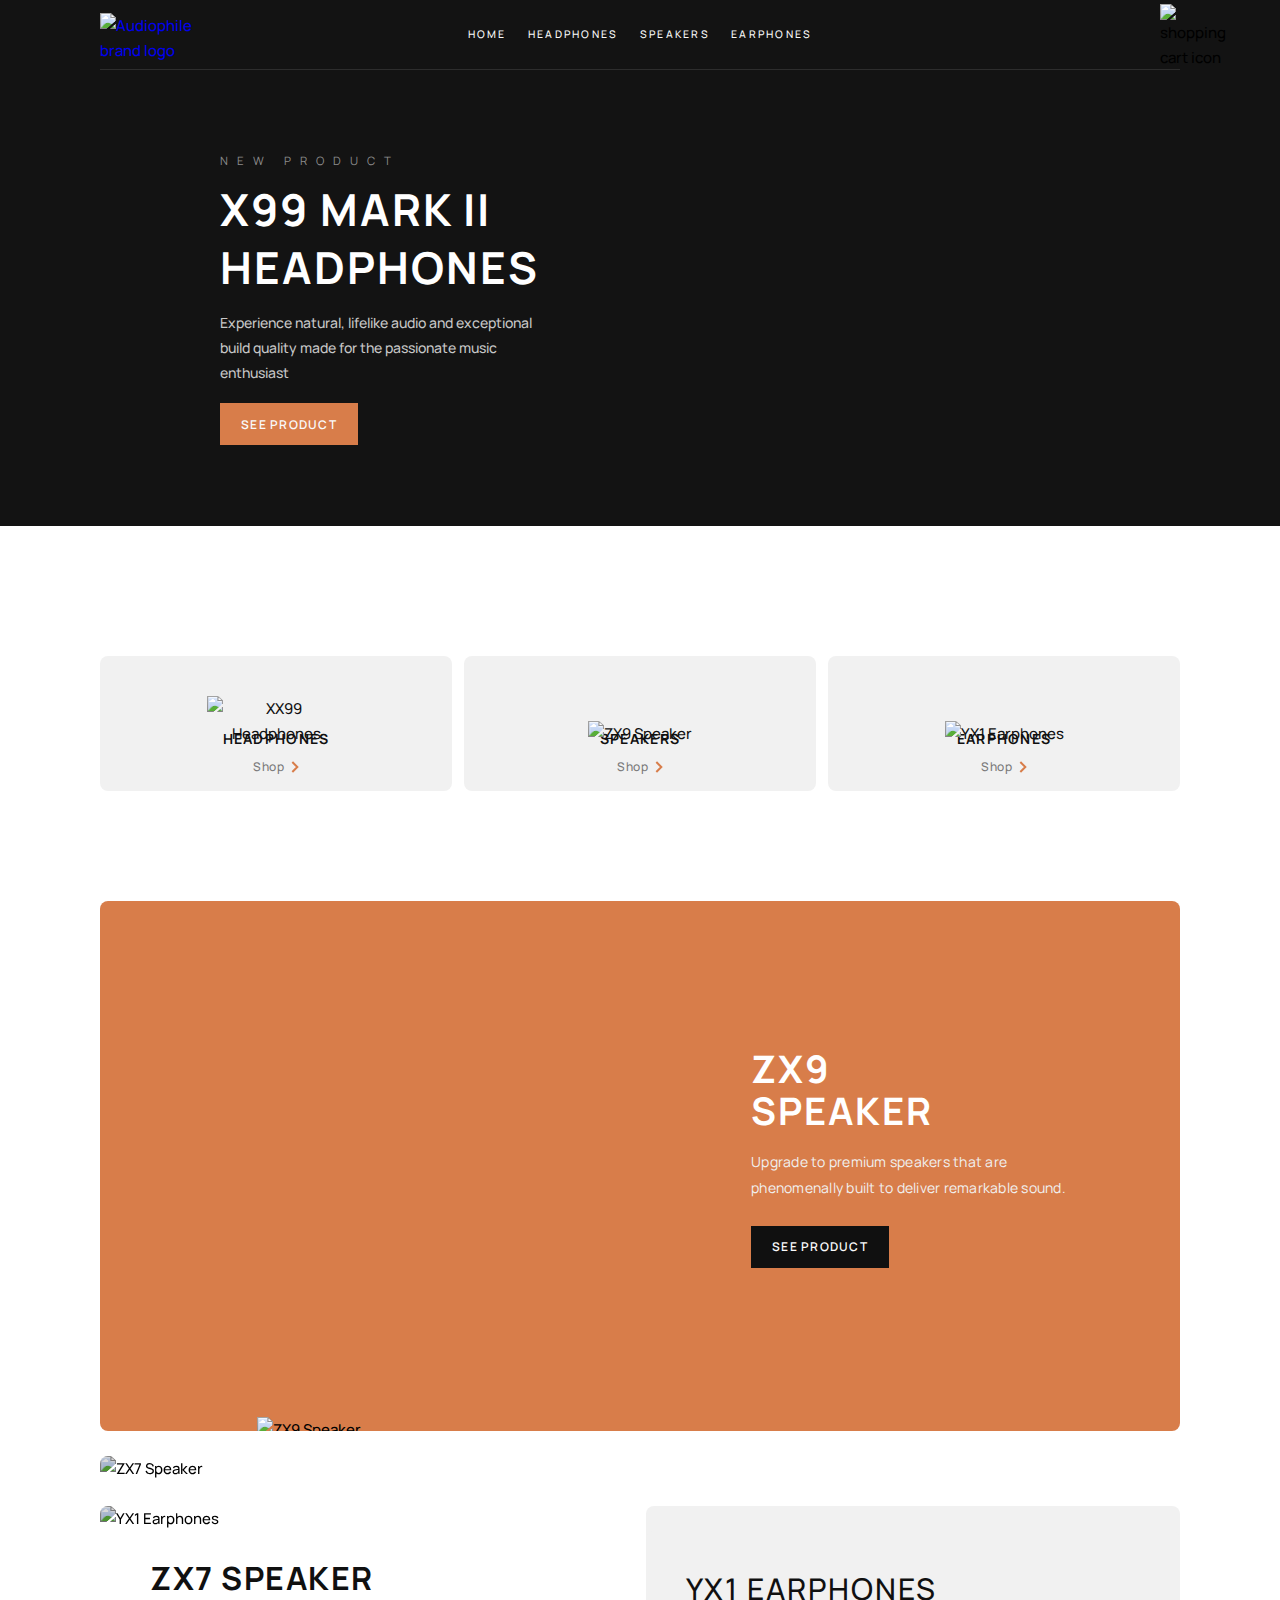
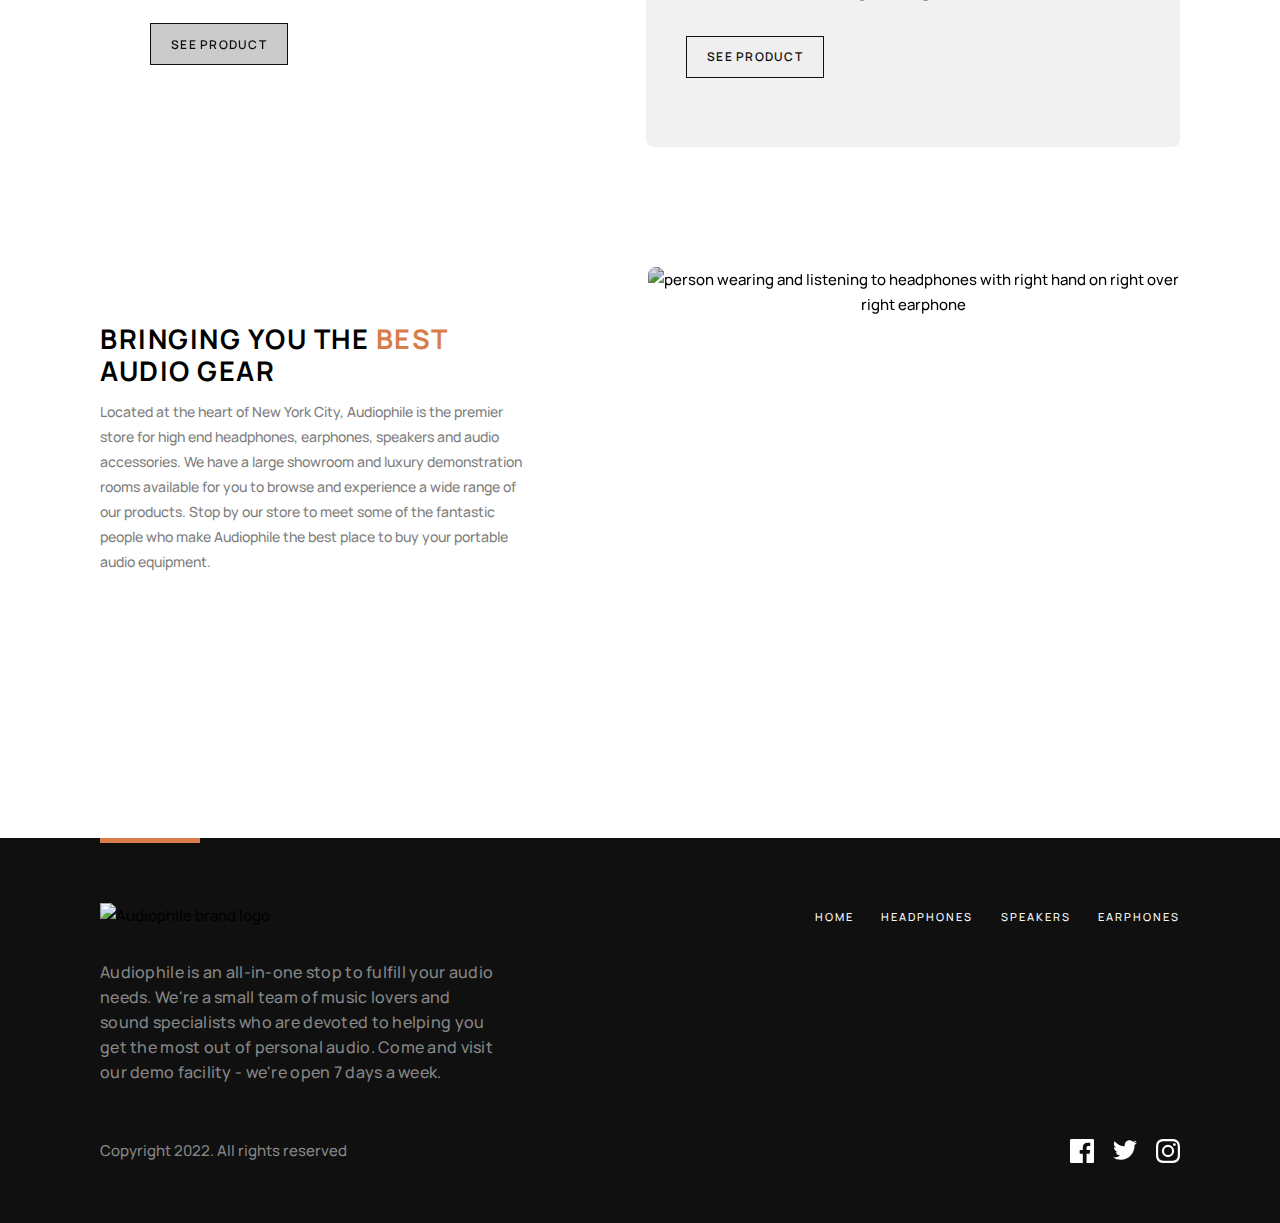
==== commit 26790881: "Fix nav menu typo" ====
--- a/index.html
+++ b/index.html
@@ -56,7 +56,7 @@
           <a href="index.html" class="menu__link">Home</a>
         </li>
         <li class="menu__item">
-          <a href="headphones.html" class="menu__link">Headphone</a>
+          <a href="headphones.html" class="menu__link">Headphones</a>
         </li>
         <li class="menu__item">
           <a href="speakers.html" class="menu__link">Speakers</a>
@@ -309,7 +309,8 @@
                 alt="ZX9 Speaker">
               <img class="featured-zx9__img hidden-sm-md" src="assets/home/desktop/image-speaker-zx9.png"
                 alt="ZX9 Speaker">
-              <img class="lg-circles-img hidden-sm-md" src="assets/home/desktop/pattern-circles.svg" alt="">
+              <img class="lg-circles-img hidden-sm-md" src="assets/home/desktop/pattern-circles.svg"
+                alt="circle shapes in background">
             </div>
           </div>
         </div>
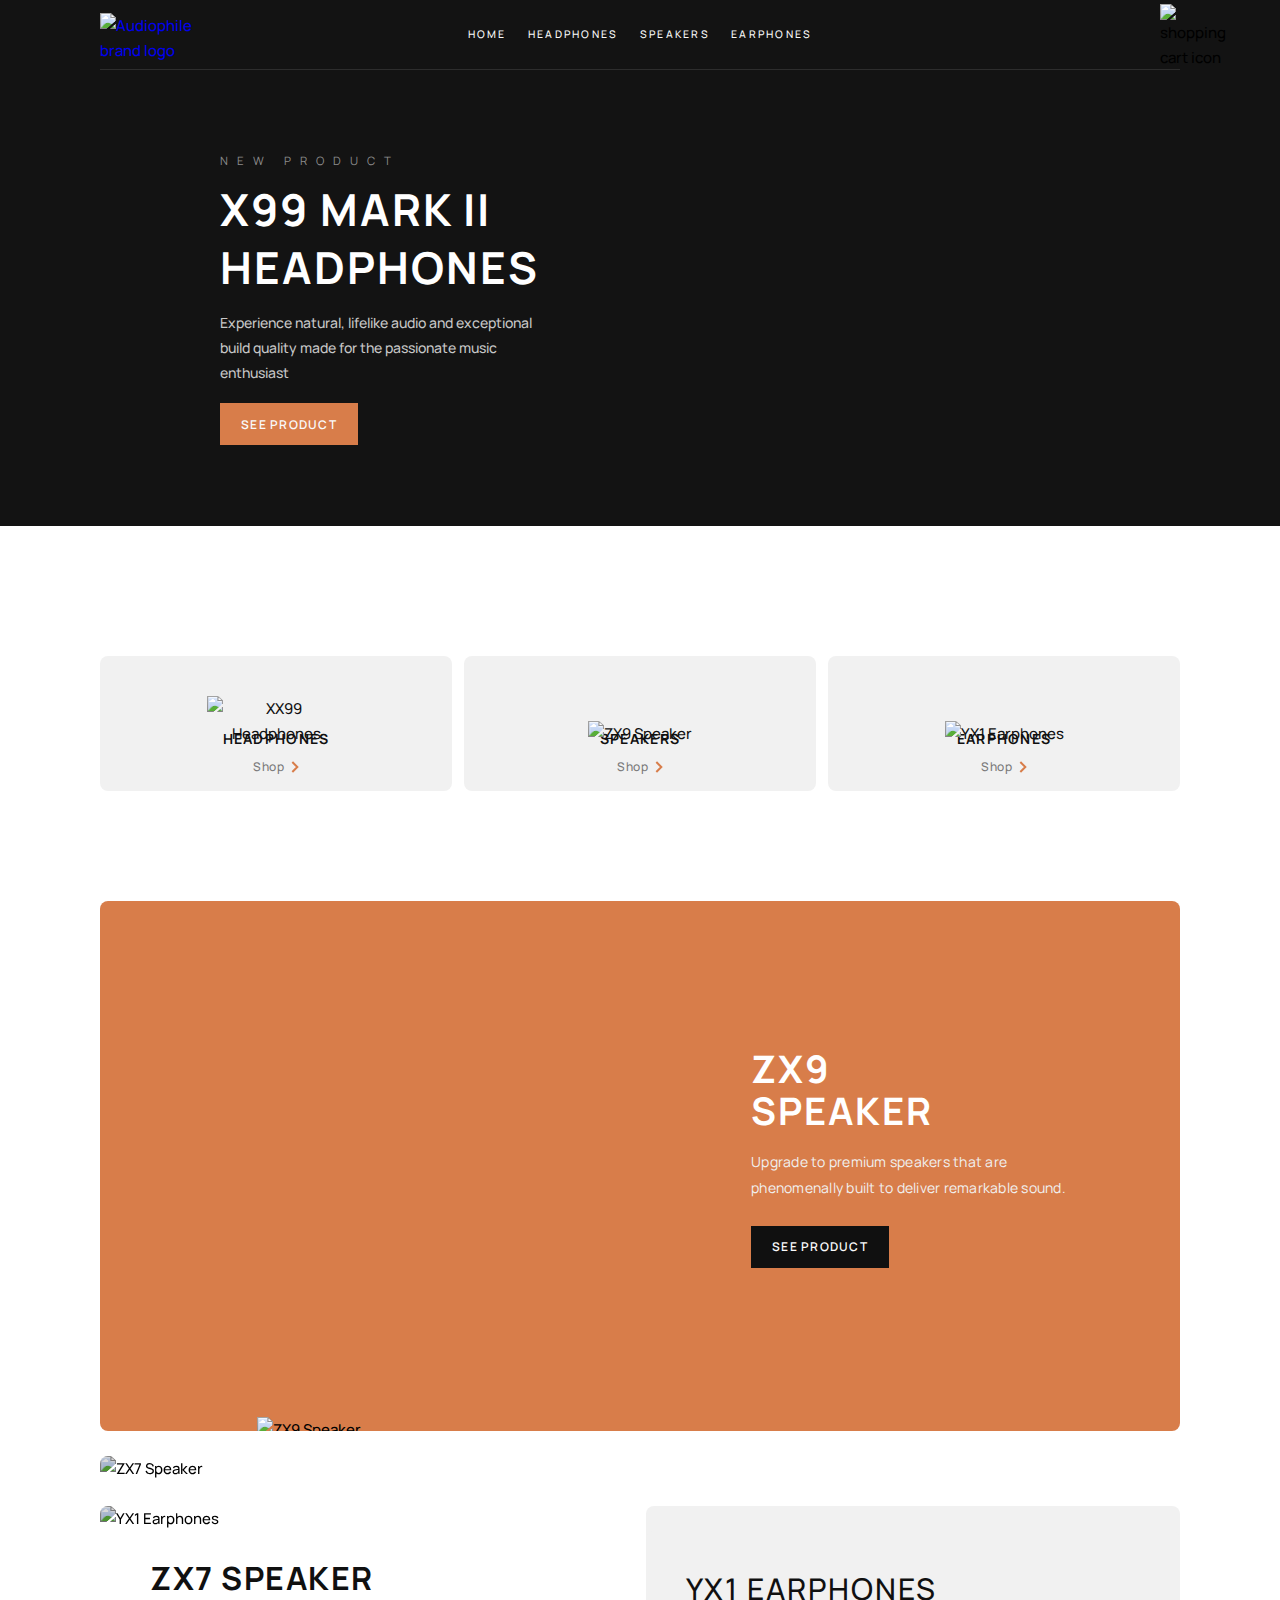
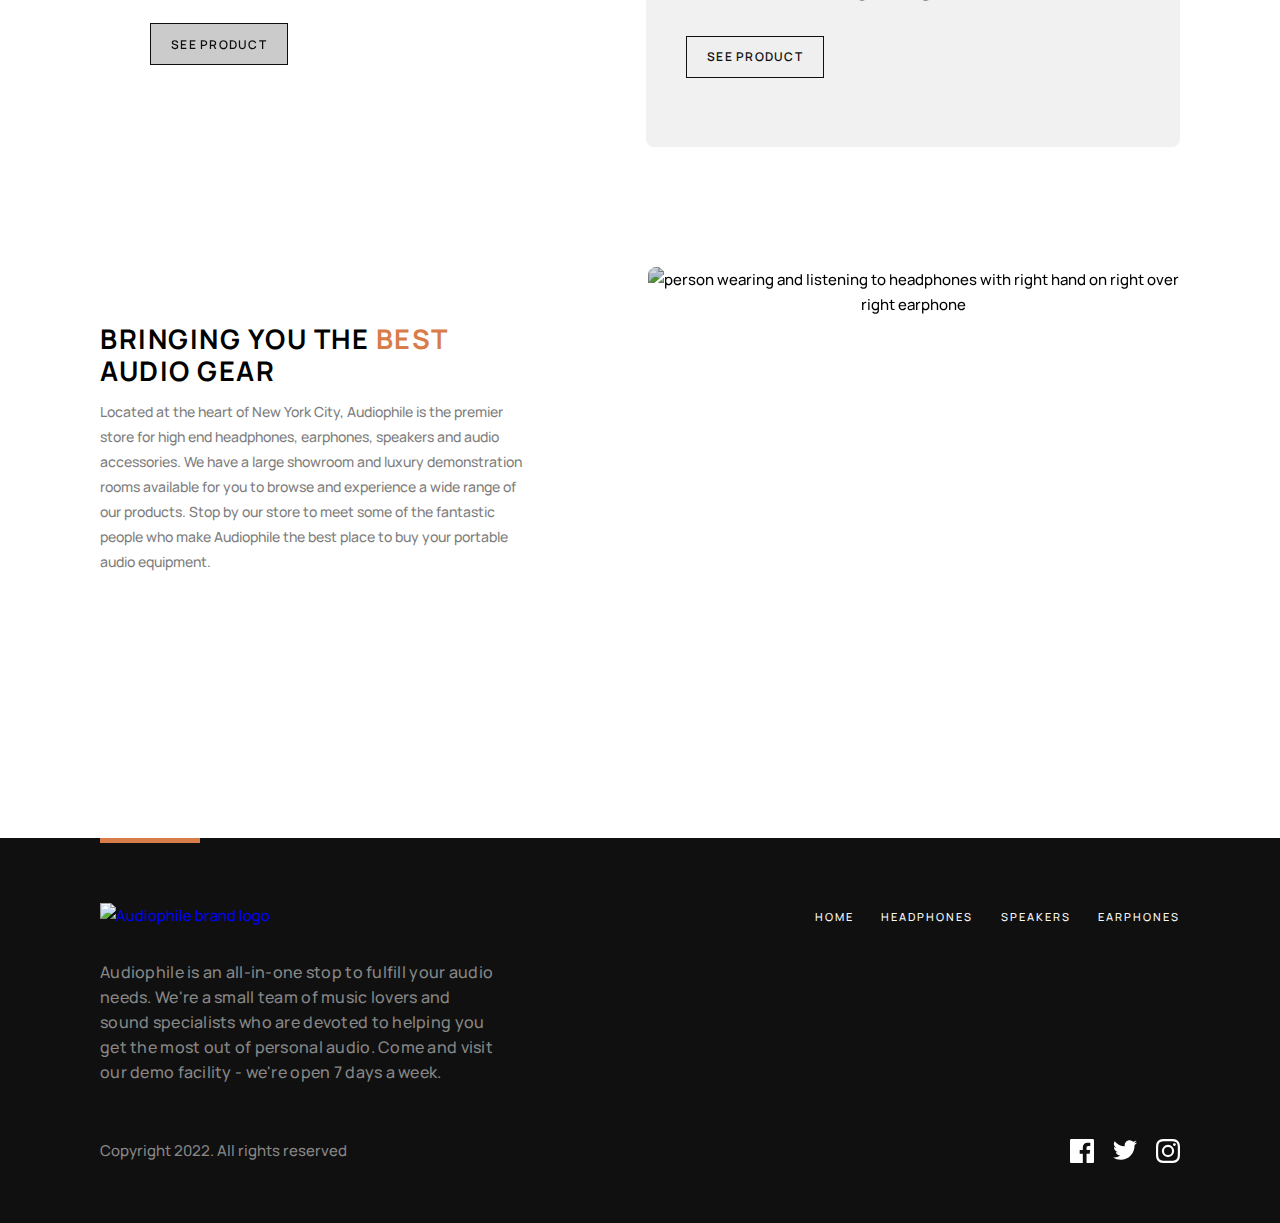
==== commit ff95d303: "Update footer section" ====
--- a/index.html
+++ b/index.html
@@ -396,9 +396,11 @@
       <div class="footer__top-border"></div>
       <div class="footer-lg-container">
         <!-- FOOTER LOGO -->
-        <div class="footer__logo-container">
-          <img class="footer__logo" src="assets/shared/desktop/logo.svg" alt="Audiophile brand logo">
-        </div>
+        <a href="index.html">
+          <div class="footer__logo-container">
+            <img class="footer__logo" src="assets/shared/desktop/logo.svg" alt="Audiophile brand logo">
+          </div>
+        </a>
         <!-- FOOTER NAV MENU -->
         <ul class="footer-menu">
           <li class="footer-menu__item">
@@ -429,21 +431,21 @@
           <svg width="24" height="24" xmlns="http://www.w3.org/2000/svg">
             <path
               d="M22.675 0H1.325C.593 0 0 .593 0 1.325v21.351C0 23.407.593 24 1.325 24H12.82v-9.294H9.692v-3.622h3.128V8.413c0-3.1 1.893-4.788 4.659-4.788 1.325 0 2.463.099 2.795.143v3.24l-1.918.001c-1.504 0-1.795.715-1.795 1.763v2.313h3.587l-.467 3.622h-3.12V24h6.116c.73 0 1.323-.593 1.323-1.325V1.325C24 .593 23.407 0 22.675 0z"
-              fill="#FFF" fill-rule="nonzero" />
+              fill-rule="nonzero" />
           </svg>
         </a>
         <a href="#" class="footer-socials__link">
           <svg width="24" height="20" xmlns="http://www.w3.org/2000/svg">
             <path
               d="M24 2.557a9.83 9.83 0 01-2.828.775A4.932 4.932 0 0023.337.608a9.864 9.864 0 01-3.127 1.195A4.916 4.916 0 0016.616.248c-3.179 0-5.515 2.966-4.797 6.045A13.978 13.978 0 011.671 1.149a4.93 4.93 0 001.523 6.574 4.903 4.903 0 01-2.229-.616c-.054 2.281 1.581 4.415 3.949 4.89a4.935 4.935 0 01-2.224.084 4.928 4.928 0 004.6 3.419A9.9 9.9 0 010 17.54a13.94 13.94 0 007.548 2.212c9.142 0 14.307-7.721 13.995-14.646A10.025 10.025 0 0024 2.557z"
-              fill="#FFF" fill-rule="nonzero" />
+              fill-rule="nonzero" />
           </svg>
         </a>
         <a href="#" class="footer-socials__link">
           <svg width="24" height="24" xmlns="http://www.w3.org/2000/svg">
             <path
               d="M12 2.163c3.204 0 3.584.012 4.85.07 3.252.148 4.771 1.691 4.919 4.919.058 1.265.069 1.645.069 4.849 0 3.205-.012 3.584-.069 4.849-.149 3.225-1.664 4.771-4.919 4.919-1.266.058-1.644.07-4.85.07-3.204 0-3.584-.012-4.849-.07-3.26-.149-4.771-1.699-4.919-4.92-.058-1.265-.07-1.644-.07-4.849 0-3.204.013-3.583.07-4.849.149-3.227 1.664-4.771 4.919-4.919 1.266-.057 1.645-.069 4.849-.069zM12 0C8.741 0 8.333.014 7.053.072 2.695.272.273 2.69.073 7.052.014 8.333 0 8.741 0 12c0 3.259.014 3.668.072 4.948.2 4.358 2.618 6.78 6.98 6.98C8.333 23.986 8.741 24 12 24c3.259 0 3.668-.014 4.948-.072 4.354-.2 6.782-2.618 6.979-6.98.059-1.28.073-1.689.073-4.948 0-3.259-.014-3.667-.072-4.947-.196-4.354-2.617-6.78-6.979-6.98C15.668.014 15.259 0 12 0zm0 5.838a6.162 6.162 0 100 12.324 6.162 6.162 0 000-12.324zM12 16a4 4 0 110-8 4 4 0 010 8zm6.406-11.845a1.44 1.44 0 100 2.881 1.44 1.44 0 000-2.881z"
-              fill="#FFF" fill-rule="nonzero" />
+              fill-rule="nonzero" />
           </svg>
         </a>
       </div>
--- a/styles/styles.css
+++ b/styles/styles.css
@@ -2,13 +2,17 @@
 @import url("current-product.css");
 @import url("checkout.css");
 
-* {
+*,
+*::before,
+*::after {
   box-sizing: border-box;
 }
 
 body {
   position: relative;
   z-index: 0;
+  max-width: 1920px;
+  margin: 0 auto;
   --color-white: #fff;
   --color-off-white: #fafafa;
   --color-light-grey: #f1f1f1;
@@ -680,6 +684,10 @@
   letter-spacing: 2px;
 }
 
+.footer-menu__link:hover {
+  color: var(--color-orange);
+}
+
 .footer-text,
 .footer-copy {
   color: #878787;
@@ -702,6 +710,14 @@
   margin: 0 auto 8px;
 }
 
+.footer-socials__link svg {
+  fill: var(--color-white);
+}
+
+.footer-socials__link:hover svg {
+  fill: var(--color-orange);
+}
+
 /* **************************************
 *****************************************
 768PX MEDIA QUERIES
@@ -726,30 +742,6 @@
 ************************************** */
 
 @media (min-width: 768px) {
-  /* h3 {
-    font-size: 32px;
-    letter-spacing: 1.15px;
-    line-height: 36px;
-  } */
-
-  /* h4 {
-    font-size: 28px;
-    letter-spacing: 2px;
-    line-height: 38px;
-  } */
-
-  /* h5 {
-    font-size: 24px;
-    letter-spacing: 1.7px;
-    line-height: 33px;
-  } */
-
-  /* h6 {
-    font-size: 18px;
-    letter-spacing: 1.3px;
-    line-height: 24px;
-  } */
-
   h1 {
     font-size: 40px;
     letter-spacing: 2px;
@@ -811,6 +803,10 @@
   .cart {
     width: 320px;
     margin: 0 8px 0 auto;
+  }
+
+  .cart-item {
+    margin-bottom: 30px;
   }
 
   header {
@@ -959,6 +955,7 @@
 
   .footer__logo-container {
     margin: 55px 0 25px;
+    text-align: left;
   }
 
   .footer-menu {
@@ -1165,22 +1162,28 @@
   }
 
   .about__img-container {
-    order: 2;
-    flex: 1 1 0px;
-    width: 0;
-  }
-
-  .about-text-container {
-    display: flex;
     order: 1;
     flex: 1 1 0px;
     width: 0;
+    margin-bottom: 0;
+  }
+
+  .about-text-container {
+    display: flex;
+    flex-direction: column;
+    flex: 1 1 0px;
+    width: 0;
+    margin: auto 0;
     text-align: left;
   }
 
   .about-text-container__inner {
     height: 330px;
     margin: auto 0;
+  }
+
+  .about__text {
+    margin-bottom: 0;
   }
 
   .about__heading {
@@ -1230,3 +1233,84 @@
   }
 }
 
+/* **************************************
+*****************************************
+1440PX MEDIA QUERIES
+*****************************************
+************************************** */
+
+@media (min-width: 1440px) {
+  .nav {
+    width: calc(100vw - 340px);
+  }
+
+  .cart {
+    width: 330px;
+    margin: 0 148px 0 auto;
+  }
+
+  .menu {
+    width: 358px;
+  }
+
+  .menu__link {
+    font-size: 11px;
+  }
+
+  header {
+    height: 560px;
+  }
+
+  .header-content {
+    width: calc(100vw - 340px);
+  }
+
+  .header__text {
+    max-width: 342px;
+    font-size: 15px;
+  }
+
+  main {
+    padding: 0 160px;
+  }
+
+  .shop-item {
+    height: 148px;
+  }
+
+  .shop-item__img-container {
+    width: 160px;
+  }
+
+  .shop__heading {
+    font-size: 15px;
+  }
+
+  .featured-zx9__text {
+    font-size: 15px;
+  }
+
+  .about__text {
+    font-size: 15px;
+  }
+
+  .about-text-container__inner {
+    height: 250px;
+  }
+
+  .footer {
+    padding: 0 160px 20px;
+  }
+
+  .footer-text {
+    width: 600px;
+  }
+
+  .footer-menu {
+    width: 430px;
+  }
+
+  .footer-menu__link {
+    font-size: 12px;
+  }
+}
